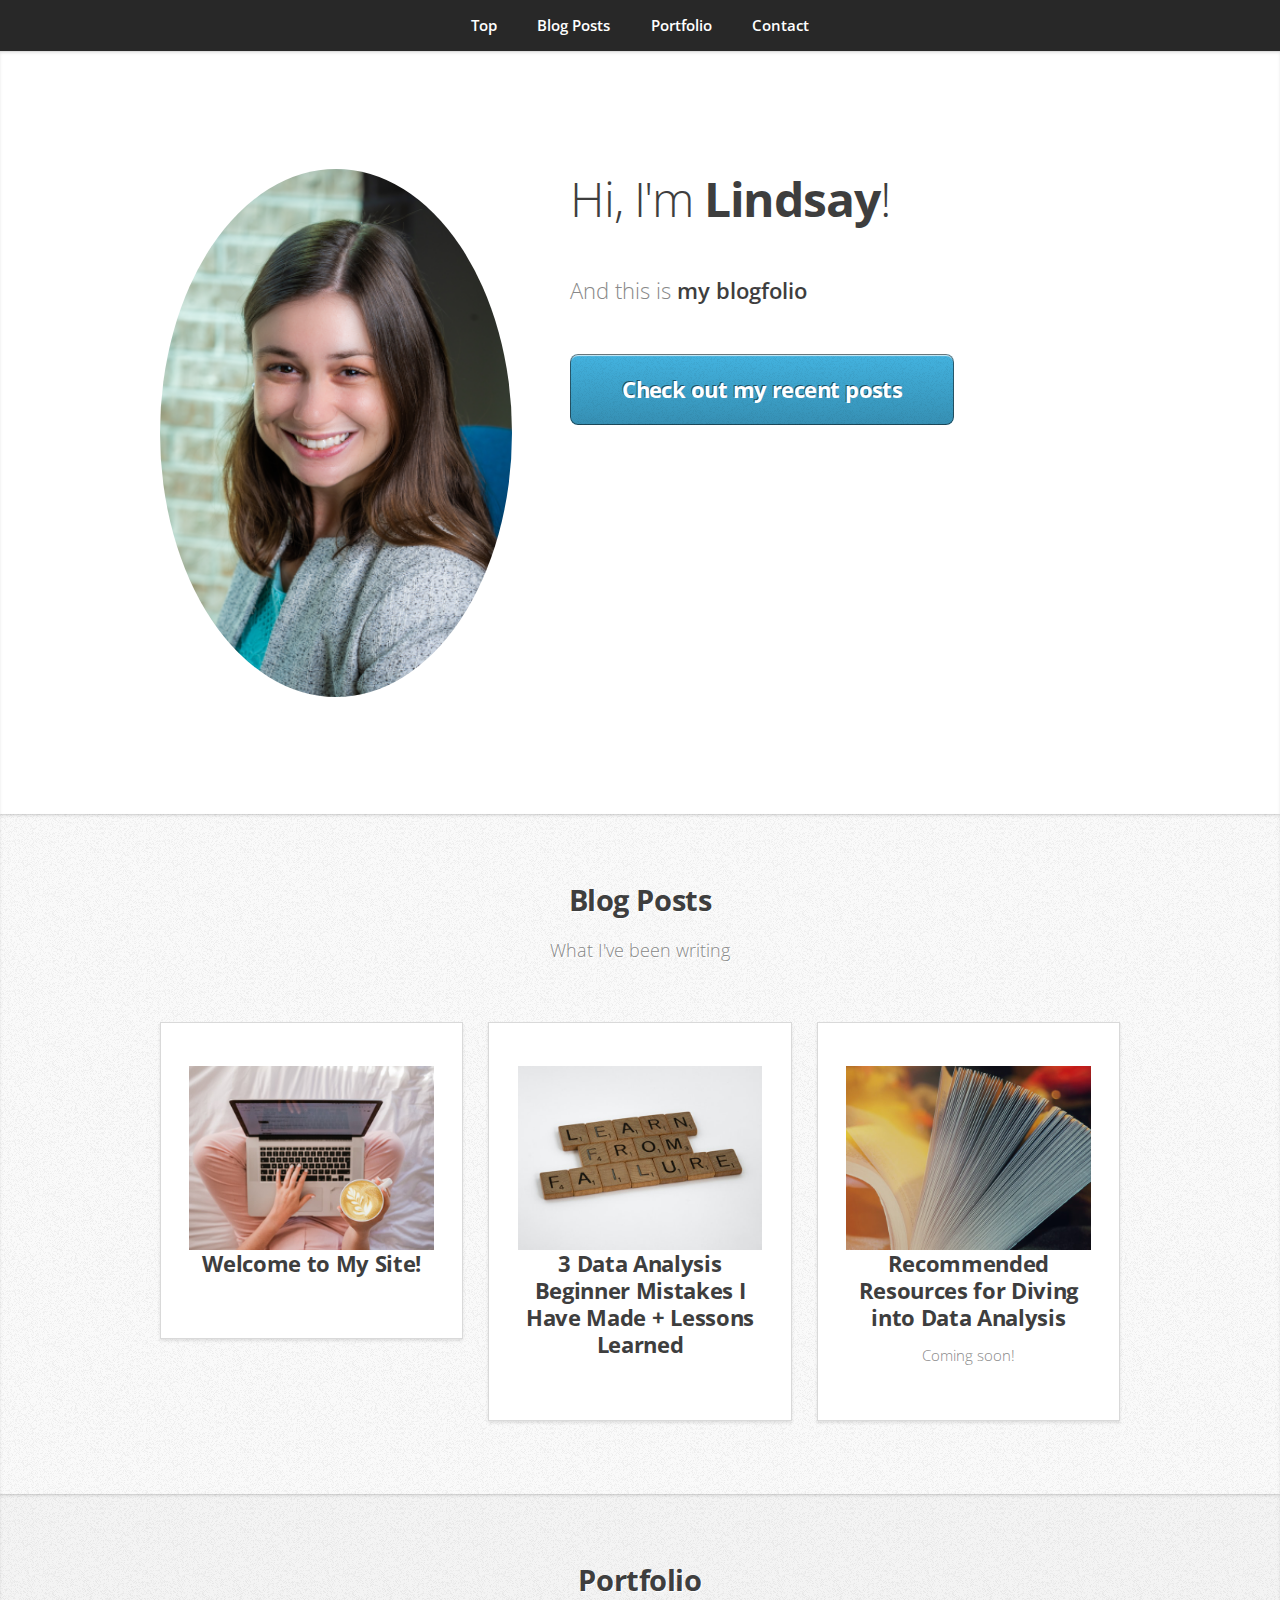
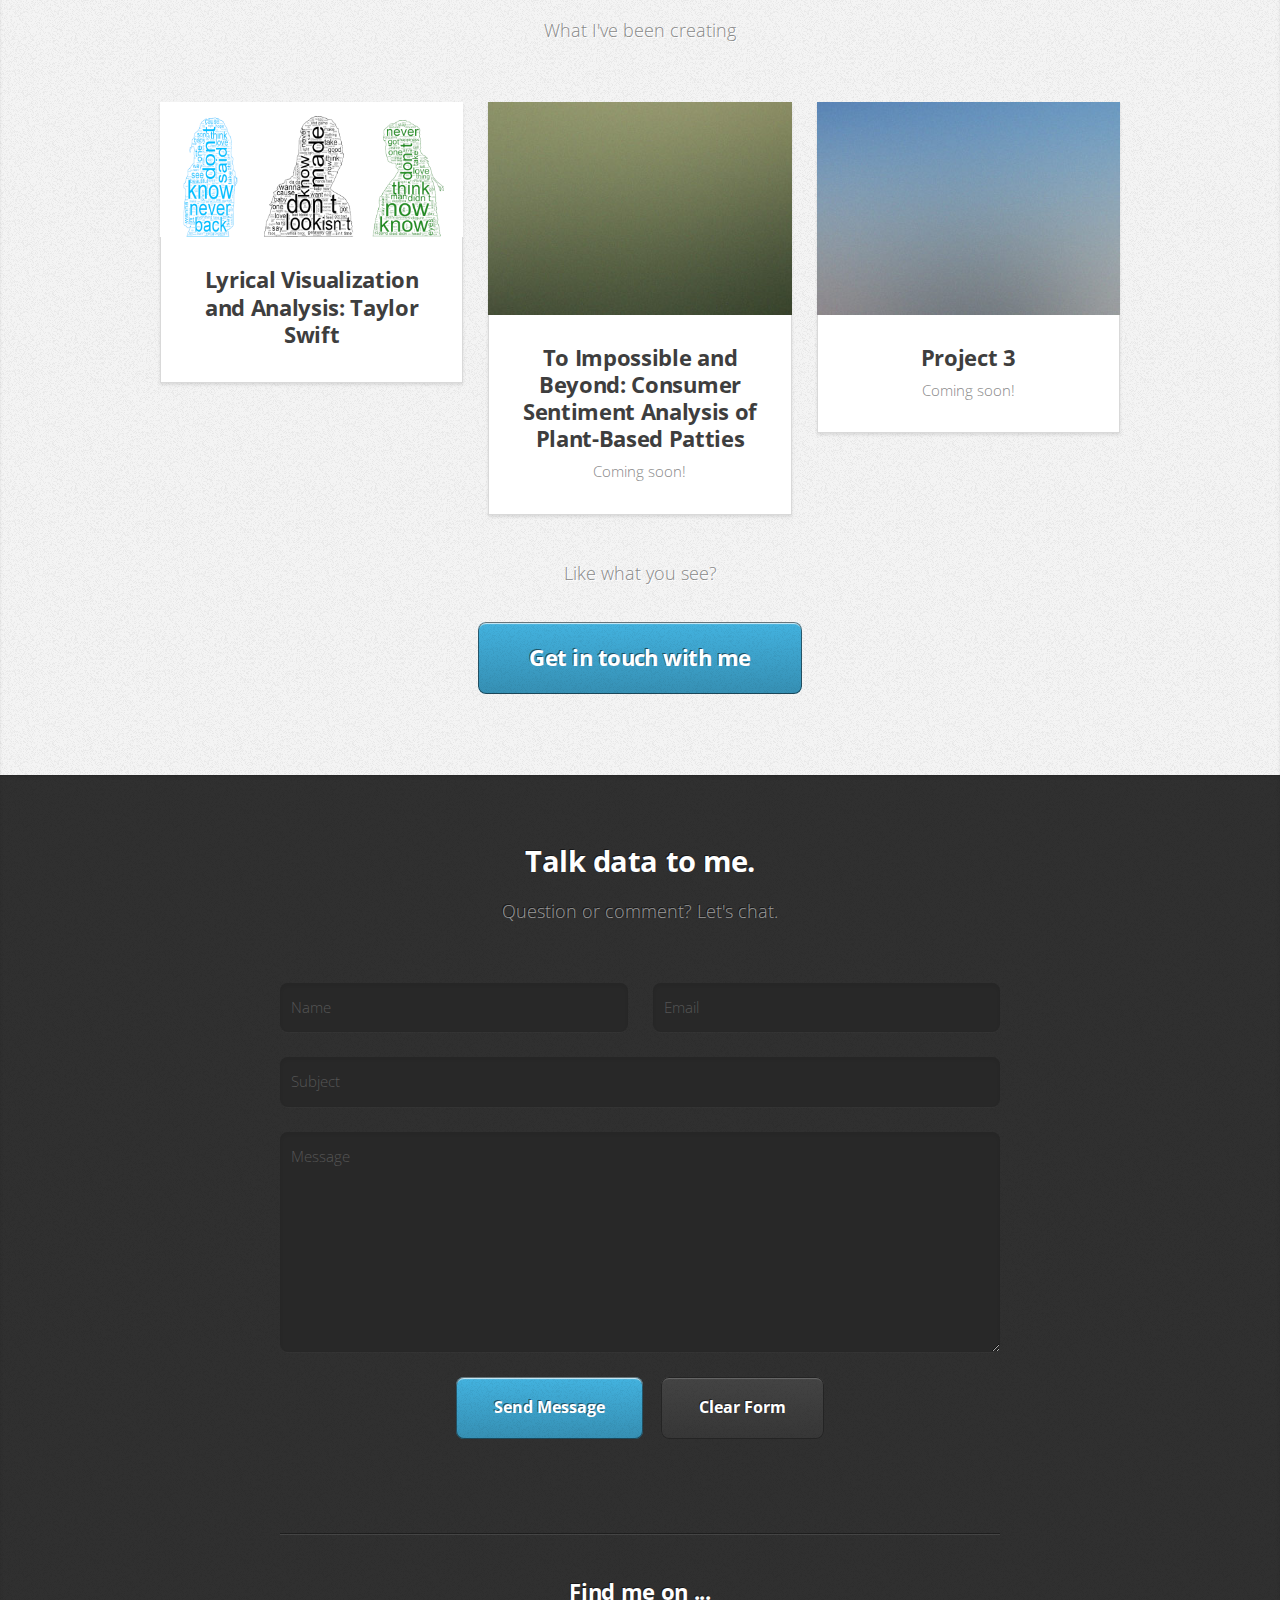
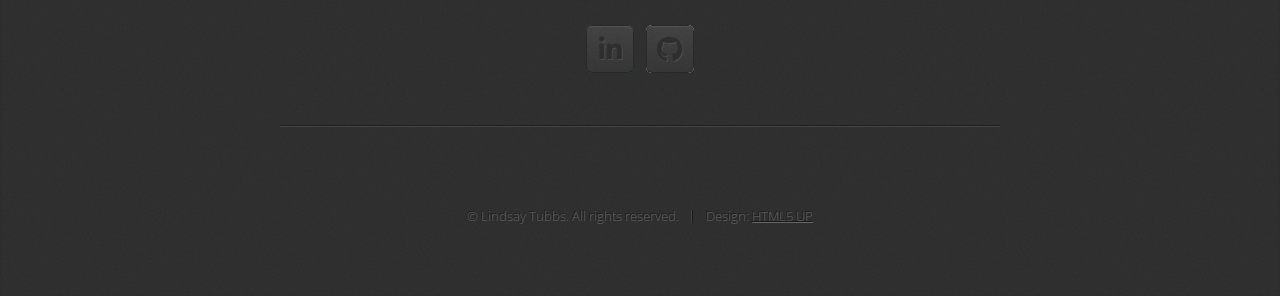
==== index.html @ f6b185a7 "Update index.html" ====
<!DOCTYPE HTML>
<!--
	Miniport by HTML5 UP
	html5up.net | @ajlkn
	Free for personal and commercial use under the CCA 3.0 license (html5up.net/license)
-->
<html>
	<head>
		<title>Lindsay's Blogfolio</title>
		<meta charset="utf-8" />
		<meta name="viewport" content="width=device-width, initial-scale=1, user-scalable=no" />
		<link rel="stylesheet" href="assets/css/main.css" />
	</head>
	<body class="is-preload">

		<!-- Nav -->
			<nav id="nav">
				<ul class="container">
					<li><a href="#top">Top</a></li>
					<li><a href="#work">Blog Posts</a></li>
					<li><a href="#portfolio">Portfolio</a></li>
					<li><a href="#contact">Contact</a></li>
				</ul>
			</nav>

		<!-- Home -->
			<article id="top" class="wrapper style1">
				<div class="container">
					<div class="row">
						<div class="col-4 col-5-large col-12-medium">
							<span class="image fit"><img src="images/DSC01674_scaled_smallest.png" alt="" /></span>
						</div>
						<div class="col-8 col-7-large col-12-medium">
							<header>
								<h1>Hi, I'm <strong>Lindsay</strong>!</h1>
							</header>
							<p>And this is <strong>my blogfolio</strong> </p>
							<a href="#work" class="button large scrolly">Check out my recent posts</a>
						</div>
					</div>
				</div>
			</article>


		<!-- Blog -->
			<article id="work" class="wrapper style2">
				<div class="container">
					<header>
						<h2>Blog Posts</h2>
						<p>What I've been writing</p>
					</header>
					<div class="row aln-center">
						<div class="col-4 col-6-medium col-12-small"> 
							<section class="box style1">
								<span class="image fit"><img src="images/sincerely-media-ylveRpZ8L1s-unsplash.jpg" alt="" /></span>
								<!-- <span class="icon featured fa-comments"></span> -->
								<h3><a href="blog_posts/blogpost1.html">Welcome to My Site!</a></h3>
								<!-- <p>Let me introduce myself</p> -->
							</section>
						</div>
						<div class="col-4 col-6-medium col-12-small">
							<section class="box style1">
								<span class="image fit"><img src="images/brett-jordan-ehKaEaZ5VuU-unsplash.jpg" alt="" /></span>
								<!-- <span class="icon solid featured fa-camera-retro"></span> -->
								<h3><a href="blog_posts/blogpost2.html">3 Data Analysis Beginner Mistakes I Have Made + Lessons Learned</a></h3>
								<!-- <p>Coming soon!</p> -->
							</section>
						</div>
						<div class="col-4 col-6-medium col-12-small">
							<section class="box style1">
								<span class="image fit"><img src="images/anastasia-zhenina-XOW1WqrWNKg-unsplash.jpg" alt="" /></span>
								<!-- <span class="icon featured fa-thumbs-up"></span> -->
								<h3><a href="#">Recommended Resources for Diving into Data Analysis</a></h3>
								<p>Coming soon!</p>
							</section>
						</div>
					</div>
					<!-- <footer>
						<p>Want to read more?</p>
						<a href="#portfolio" class="button large scrolly">See all my blog posts</a>
					</footer> -->
				</div>
			</article>

		<!-- Portfolio -->
			<article id="portfolio" class="wrapper style3">
				<div class="container">
					<header>
						<h2>Portfolio</h2>
						<p>What I've been creating</p>
					</header>
					<div class="row">
						<div class="col-4 col-6-medium col-12-small">
							<article class="box style2">
								<a href="portfolio_projects/project1.html" class="image featured"><img src="portfolio_projects/assets/ts_project_cover_image.png" alt="" /></a>
								<h3><a href="portfolio_projects/project1.html">Lyrical Visualization and Analysis: Taylor Swift</a></h3>
								<!-- <p>Description of project</p> -->
							</article>
						</div>
						<div class="col-4 col-6-medium col-12-small">
							<article class="box style2">
								<a href="#" class="image featured"><img src="images/pic02.jpg" alt="" /></a>
								<h3><a href="#">To Impossible and Beyond: Consumer Sentiment Analysis of Plant-Based Patties</a></h3>
								<p>Coming soon!</p>
							</article>
						</div>
						<div class="col-4 col-6-medium col-12-small">
							<article class="box style2">
								<a href="#" class="image featured"><img src="images/pic03.jpg" alt="" /></a>
								<h3><a href="#">Project 3</a></h3>
								<p>Coming soon! </p>
							</article>
						</div>
						<!-- <div class="col-4 col-6-medium col-12-small">
							<article class="box style2">
								<a href="#" class="image featured"><img src="images/pic04.jpg" alt="" /></a>
								<h3><a href="#">Tempus dolore</a></h3>
								<p>Ornare nulla proin odio consequat.</p>
							</article>
						</div>
						<div class="col-4 col-6-medium col-12-small">
							<article class="box style2">
								<a href="#" class="image featured"><img src="images/pic05.jpg" alt="" /></a>
								<h3><a href="#">Feugiat aliquam</a></h3>
								<p>Ornare nulla proin odio consequat.</p>
							</article>
						</div>
						<div class="col-4 col-6-medium col-12-small">
							<article class="box style2">
								<a href="#" class="image featured"><img src="images/pic06.jpg" alt="" /></a>
								<h3><a href="#">Sed amet ornare</a></h3>
								<p>Ornare nulla proin odio consequat.</p>
							</article>
						</div> -->
					</div>
					<footer>
						<p>Like what you see?</p>
						<a href="#contact" class="button large scrolly">Get in touch with me</a>
					</footer>
				</div>
			</article>

		<!-- Contact -->
			<article id="contact" class="wrapper style4">
				<div class="container medium">
					<header>
						<h2>Talk data to me.</h2>
						<p>Question or comment? Let's chat.</p>
					</header>
					<div class="row">
						<div class="col-12">
							<form method="post" action="https://formspree.io/f/mjvjjbar" id="my-form">
								<div class="row">
									<div class="col-6 col-12-small">
										<input type="text" name="name" id="name" placeholder="Name" />
									</div>
									<div class="col-6 col-12-small">
										<input type="text" name="email" id="email" placeholder="Email" />
									</div>
									<div class="col-12">
										<input type="text" name="subject" id="subject" placeholder="Subject" />
									</div>
									<div class="col-12">
										<textarea name="message" id="message" placeholder="Message"></textarea>
									</div>
									<div class="col-12">
										<ul class="actions">
											<li><input type="submit" value="Send Message" /></li>
											<li><input type="reset" value="Clear Form" class="alt" /></li>
										</ul>
									</div>
								</div>
							</form>
						</div>
						<div id="my-form-status"></div>
						<div class="col-12">
							<hr />
							<h3>Find me on ...</h3>
							<ul class="social">
								<!-- <li><a href="#" class="icon brands fa-twitter"><span class="label">Twitter</span></a></li>
								<li><a href="#" class="icon brands fa-facebook-f"><span class="label">Facebook</span></a></li>
								<li><a href="#" class="icon brands fa-dribbble"><span class="label">Dribbble</span></a></li> -->
								<li><a href="https://www.linkedin.com/in/lindsay-tubbs/" class="icon brands fa-linkedin-in"><span class="label">LinkedIn</span></a></li>
								<!-- <li><a href="#" class="icon brands fa-tumblr"><span class="label">Tumblr</span></a></li>
								<li><a href="#" class="icon brands fa-google-plus"><span class="label">Google+</span></a></li> -->
								<li><a href="https://github.com/data-dissector" class="icon brands fa-github"><span class="label">Github</span></a></li>
								<!--
								<li><a href="#" class="icon solid fa-rss"><span>RSS</span></a></li>
								<li><a href="#" class="icon brands fa-instagram"><span>Instagram</span></a></li>
								<li><a href="#" class="icon brands fa-foursquare"><span>Foursquare</span></a></li>
								<li><a href="#" class="icon brands fa-skype"><span>Skype</span></a></li>
								<li><a href="#" class="icon brands fa-soundcloud"><span>Soundcloud</span></a></li>
								<li><a href="#" class="icon brands fa-youtube"><span>YouTube</span></a></li>
								<li><a href="#" class="icon brands fa-blogger"><span>Blogger</span></a></li>
								<li><a href="#" class="icon brands fa-flickr"><span>Flickr</span></a></li>
								<li><a href="#" class="icon brands fa-vimeo"><span>Vimeo</span></a></li>
								-->
							</ul>
							<hr />
						</div>
					</div>
					<footer>
						<ul id="copyright">
							<li>&copy; Lindsay Tubbs. All rights reserved.</li><li>Design: <a href="http://html5up.net">HTML5 UP</a></li>
						</ul>
					</footer>
				</div>
			</article>

		<!-- Scripts -->
			<script src="assets/js/jquery.min.js"></script>
			<script src="assets/js/jquery.scrolly.min.js"></script>
			<script src="assets/js/browser.min.js"></script>
			<script src="assets/js/breakpoints.min.js"></script>
			<script src="assets/js/util.js"></script>
			<script src="assets/js/main.js"></script>

	</body>
</html>
---- assets/css/main.css ----
@import url("https://fonts.googleapis.com/css?family=Open+Sans:300,300italic,600,600italic,700");
@import url("fontawesome-all.min.css");

/*
	Miniport by HTML5 UP
	html5up.net | @ajlkn
	Free for personal and commercial use under the CCA 3.0 license (html5up.net/license)
	
*/

html, body, div, span, applet, object,
iframe, h1, h2, h3, h4, h5, h6, p, blockquote,
pre, a, abbr, acronym, address, big, cite,
code, del, dfn, em, img, ins, kbd, q, s, samp,
small, strike, strong, sub, sup, tt, var, b,
u, i, center, dl, dt, dd, ol, ul, li, fieldset,
form, label, legend, table, caption, tbody,
tfoot, thead, tr, th, td, article, aside,
canvas, details, embed, figure, figcaption,
footer, header, hgroup, menu, nav, output, ruby,
section, summary, time, mark, audio, video {
	margin: 0;
	padding: 0;
	border: 0;
	font-size: 100%;
	font: inherit;
	vertical-align: baseline;}

article, aside, details, figcaption, figure,
footer, header, hgroup, menu, nav, section {
	display: block;}

body {
	line-height: 1;
}

ol, ul {
	list-style: none;
}

blockquote, q {
	quotes: none;
}

	blockquote:before, blockquote:after, q:before, q:after {
		content: '';
		content: none;
	}

table {
	border-collapse: collapse;
	border-spacing: 0;
}

body {
	-webkit-text-size-adjust: none;
}

mark {
	background-color: transparent;
	color: inherit;
}

input::-moz-focus-inner {
	border: 0;
	padding: 0;
}

input, select, textarea {
	-moz-appearance: none;
	-webkit-appearance: none;
	-ms-appearance: none;
	appearance: none;
}

/* Basic */

	html {
		box-sizing: border-box;
	}

	*, *:before, *:after {
		box-sizing: inherit;
	}

	body {
		padding-top: 3.5em;
	}

		body.is-preload *, body.is-preload *:before, body.is-preload *:after {
			-moz-animation: none !important;
			-webkit-animation: none !important;
			-ms-animation: none !important;
			animation: none !important;
			-moz-transition: none !important;
			-webkit-transition: none !important;
			-ms-transition: none !important;
			transition: none !important;
		}

	body, input, textarea, select {
		font-family: 'Open Sans', sans-serif;
		line-height: 1.85em;
		color: #888;
		font-weight: 300;
		font-size: 13pt;
	}

	a {
		-moz-transition: color .2s ease-in-out;
		-webkit-transition: color .2s ease-in-out;
		-ms-transition: color .2s ease-in-out;
		transition: color .2s ease-in-out;
		color: #43B3E0;
		text-decoration: underline;
	}

		a:hover {
			color: #43bff0 !important;
		}

		a img {
			border: 0;
		}

	b, strong {
		font-weight: 600;
		color: #3e3e3e;
	}

	i, em {
		font-style: italic;
	}

	sub {
		position: relative;
		top: 0.5em;
		font-size: 0.8em;
	}

	sup {
		position: relative;
		top: -0.5em;
		font-size: 0.8em;
	}

	blockquote {
		border-left: solid 0.75em #eee;
		padding: 1em 0 1em 1.5em;
		font-style: italic;
	}

	h1, h2, h3, h4, h5, h6 {
		color: #3e3e3e;
		margin: 0 0 0.75em 0;
	}

	h1 a, h2 a, h3 a, h4 a, h5 a, h6 a {
		text-decoration: none;
		color: inherit;
	}

	h2, h3, h4, h5, h6 {
		font-weight: 700;
	}

	h1 {
		font-size: 3.25em;
		letter-spacing: -0.025em;
		font-weight: 300;
	}

		h1 strong {
			font-weight: 700;
		}

	h2 {
		font-size: 2em;
		letter-spacing: -0.015em;
	}

	h3 {
		font-size: 1.5em;
		letter-spacing: -0.015em;
	}

	em, i {
		font-style: italic;
	}

	br.clear {
		clear: both;
	}

	hr {
		border: 0;
		border-top: solid 1px #444;
		border-top-color: rgba(0, 0, 0, 0.35);
		box-shadow: 0px 1px 0px 0px rgba(255, 255, 255, 0.1);
		height: 1px;
		margin: 3em 0;
	}

	p, ul, ol, dl, table {
		margin-bottom: 2em;
	}

	header {
		margin: 0 0 3em 0;
	}

		header > p {
			font-size: 1.25em;
			margin: 0;
		}

	footer {
		margin: 3em 0 0 0;
	}

		footer > p {
			font-size: 1.25em;
		}

/* Container */

	.container {
		margin: 0 auto;
		max-width: calc(100% - 50px);
		width: 1200px;
	}

		.container.medium {
			width: 900px;
		}

		@media screen and (max-width: 1680px) {

			.container {
				width: 1200px;
			}

				.container.medium {
					width: 900px;
				}

		}

		@media screen and (max-width: 1280px) {

			.container {
				width: 960px;
			}

				.container.medium {
					width: 720px;
				}

		}

		@media screen and (max-width: 980px) {

			.container {
				width: 100%;
			}

				.container.medium {
					width: 75%;
				}

		}

		@media screen and (max-width: 736px) {

			.container {
				width: 100%;
				max-width: calc(100% - 30px);
			}

				.container.medium {
					width: 100%;
				}

		}

/* Row */

	.row {
		display: flex;
		flex-wrap: wrap;
		box-sizing: border-box;
		align-items: stretch;
	}

		.row > * {
			box-sizing: border-box;
		}

		.row.gtr-uniform > * > :last-child {
			margin-bottom: 0;
		}

		.row.aln-left {
			justify-content: flex-start;
		}

		.row.aln-center {
			justify-content: center;
		}

		.row.aln-right {
			justify-content: flex-end;
		}

		.row.aln-top {
			align-items: flex-start;
		}

		.row.aln-middle {
			align-items: center;
		}

		.row.aln-bottom {
			align-items: flex-end;
		}

		.row > .imp {
			order: -1;
		}

		.row > .col-1 {
			width: 8.33333%;
		}

		.row > .off-1 {
			margin-left: 8.33333%;
		}

		.row > .col-2 {
			width: 16.66667%;
		}

		.row > .off-2 {
			margin-left: 16.66667%;
		}

		.row > .col-3 {
			width: 25%;
		}

		.row > .off-3 {
			margin-left: 25%;
		}

		.row > .col-4 {
			width: 33.33333%;
		}

		.row > .off-4 {
			margin-left: 33.33333%;
		}

		.row > .col-5 {
			width: 41.66667%;
		}

		.row > .off-5 {
			margin-left: 41.66667%;
		}

		.row > .col-6 {
			width: 50%;
		}

		.row > .off-6 {
			margin-left: 50%;
		}

		.row > .col-7 {
			width: 58.33333%;
		}

		.row > .off-7 {
			margin-left: 58.33333%;
		}

		.row > .col-8 {
			width: 66.66667%;
		}

		.row > .off-8 {
			margin-left: 66.66667%;
		}

		.row > .col-9 {
			width: 75%;
		}

		.row > .off-9 {
			margin-left: 75%;
		}

		.row > .col-10 {
			width: 83.33333%;
		}

		.row > .off-10 {
			margin-left: 83.33333%;
		}

		.row > .col-11 {
			width: 91.66667%;
		}

		.row > .off-11 {
			margin-left: 91.66667%;
		}

		.row > .col-12 {
			width: 100%;
		}

		.row > .off-12 {
			margin-left: 100%;
		}

		.row.gtr-0 {
			margin-top: 0px;
			margin-left: 0px;
		}

			.row.gtr-0 > * {
				padding: 0px 0 0 0px;
			}

			.row.gtr-0.gtr-uniform {
				margin-top: 0px;
			}

				.row.gtr-0.gtr-uniform > * {
					padding-top: 0px;
				}

		.row.gtr-25 {
			margin-top: -6.25px;
			margin-left: -6.25px;
		}

			.row.gtr-25 > * {
				padding: 6.25px 0 0 6.25px;
			}

			.row.gtr-25.gtr-uniform {
				margin-top: -6.25px;
			}

				.row.gtr-25.gtr-uniform > * {
					padding-top: 6.25px;
				}

		.row.gtr-50 {
			margin-top: -12.5px;
			margin-left: -12.5px;
		}

			.row.gtr-50 > * {
				padding: 12.5px 0 0 12.5px;
			}

			.row.gtr-50.gtr-uniform {
				margin-top: -12.5px;
			}

				.row.gtr-50.gtr-uniform > * {
					padding-top: 12.5px;
				}

		.row {
			margin-top: -25px;
			margin-left: -25px;
		}

			.row > * {
				padding: 25px 0 0 25px;
			}

			.row.gtr-uniform {
				margin-top: -25px;
			}

				.row.gtr-uniform > * {
					padding-top: 25px;
				}

		.row.gtr-150 {
			margin-top: -37.5px;
			margin-left: -37.5px;
		}

			.row.gtr-150 > * {
				padding: 37.5px 0 0 37.5px;
			}

			.row.gtr-150.gtr-uniform {
				margin-top: -37.5px;
			}

				.row.gtr-150.gtr-uniform > * {
					padding-top: 37.5px;
				}

		.row.gtr-200 {
			margin-top: -50px;
			margin-left: -50px;
		}

			.row.gtr-200 > * {
				padding: 50px 0 0 50px;
			}

			.row.gtr-200.gtr-uniform {
				margin-top: -50px;
			}

				.row.gtr-200.gtr-uniform > * {
					padding-top: 50px;
				}

		@media screen and (max-width: 1680px) {

			.row {
				display: flex;
				flex-wrap: wrap;
				box-sizing: border-box;
				align-items: stretch;
			}

				.row > * {
					box-sizing: border-box;
				}

				.row.gtr-uniform > * > :last-child {
					margin-bottom: 0;
				}

				.row.aln-left {
					justify-content: flex-start;
				}

				.row.aln-center {
					justify-content: center;
				}

				.row.aln-right {
					justify-content: flex-end;
				}

				.row.aln-top {
					align-items: flex-start;
				}

				.row.aln-middle {
					align-items: center;
				}

				.row.aln-bottom {
					align-items: flex-end;
				}

				.row > .imp-xlarge {
					order: -1;
				}

				.row > .col-1-xlarge {
					width: 8.33333%;
				}

				.row > .off-1-xlarge {
					margin-left: 8.33333%;
				}

				.row > .col-2-xlarge {
					width: 16.66667%;
				}

				.row > .off-2-xlarge {
					margin-left: 16.66667%;
				}

				.row > .col-3-xlarge {
					width: 25%;
				}

				.row > .off-3-xlarge {
					margin-left: 25%;
				}

				.row > .col-4-xlarge {
					width: 33.33333%;
				}

				.row > .off-4-xlarge {
					margin-left: 33.33333%;
				}

				.row > .col-5-xlarge {
					width: 41.66667%;
				}

				.row > .off-5-xlarge {
					margin-left: 41.66667%;
				}

				.row > .col-6-xlarge {
					width: 50%;
				}

				.row > .off-6-xlarge {
					margin-left: 50%;
				}

				.row > .col-7-xlarge {
					width: 58.33333%;
				}

				.row > .off-7-xlarge {
					margin-left: 58.33333%;
				}

				.row > .col-8-xlarge {
					width: 66.66667%;
				}

				.row > .off-8-xlarge {
					margin-left: 66.66667%;
				}

				.row > .col-9-xlarge {
					width: 75%;
				}

				.row > .off-9-xlarge {
					margin-left: 75%;
				}

				.row > .col-10-xlarge {
					width: 83.33333%;
				}

				.row > .off-10-xlarge {
					margin-left: 83.33333%;
				}

				.row > .col-11-xlarge {
					width: 91.66667%;
				}

				.row > .off-11-xlarge {
					margin-left: 91.66667%;
				}

				.row > .col-12-xlarge {
					width: 100%;
				}

				.row > .off-12-xlarge {
					margin-left: 100%;
				}

				.row.gtr-0 {
					margin-top: 0px;
					margin-left: 0px;
				}

					.row.gtr-0 > * {
						padding: 0px 0 0 0px;
					}

					.row.gtr-0.gtr-uniform {
						margin-top: 0px;
					}

						.row.gtr-0.gtr-uniform > * {
							padding-top: 0px;
						}

				.row.gtr-25 {
					margin-top: -6.25px;
					margin-left: -6.25px;
				}

					.row.gtr-25 > * {
						padding: 6.25px 0 0 6.25px;
					}

					.row.gtr-25.gtr-uniform {
						margin-top: -6.25px;
					}

						.row.gtr-25.gtr-uniform > * {
							padding-top: 6.25px;
						}

				.row.gtr-50 {
					margin-top: -12.5px;
					margin-left: -12.5px;
				}

					.row.gtr-50 > * {
						padding: 12.5px 0 0 12.5px;
					}

					.row.gtr-50.gtr-uniform {
						margin-top: -12.5px;
					}

						.row.gtr-50.gtr-uniform > * {
							padding-top: 12.5px;
						}

				.row {
					margin-top: -25px;
					margin-left: -25px;
				}

					.row > * {
						padding: 25px 0 0 25px;
					}

					.row.gtr-uniform {
						margin-top: -25px;
					}

						.row.gtr-uniform > * {
							padding-top: 25px;
						}

				.row.gtr-150 {
					margin-top: -37.5px;
					margin-left: -37.5px;
				}

					.row.gtr-150 > * {
						padding: 37.5px 0 0 37.5px;
					}

					.row.gtr-150.gtr-uniform {
						margin-top: -37.5px;
					}

						.row.gtr-150.gtr-uniform > * {
							padding-top: 37.5px;
						}

				.row.gtr-200 {
					margin-top: -50px;
					margin-left: -50px;
				}

					.row.gtr-200 > * {
						padding: 50px 0 0 50px;
					}

					.row.gtr-200.gtr-uniform {
						margin-top: -50px;
					}

						.row.gtr-200.gtr-uniform > * {
							padding-top: 50px;
						}

		}

		@media screen and (max-width: 1280px) {

			.row {
				display: flex;
				flex-wrap: wrap;
				box-sizing: border-box;
				align-items: stretch;
			}

				.row > * {
					box-sizing: border-box;
				}

				.row.gtr-uniform > * > :last-child {
					margin-bottom: 0;
				}

				.row.aln-left {
					justify-content: flex-start;
				}

				.row.aln-center {
					justify-content: center;
				}

				.row.aln-right {
					justify-content: flex-end;
				}

				.row.aln-top {
					align-items: flex-start;
				}

				.row.aln-middle {
					align-items: center;
				}

				.row.aln-bottom {
					align-items: flex-end;
				}

				.row > .imp-large {
					order: -1;
				}

				.row > .col-1-large {
					width: 8.33333%;
				}

				.row > .off-1-large {
					margin-left: 8.33333%;
				}

				.row > .col-2-large {
					width: 16.66667%;
				}

				.row > .off-2-large {
					margin-left: 16.66667%;
				}

				.row > .col-3-large {
					width: 25%;
				}

				.row > .off-3-large {
					margin-left: 25%;
				}

				.row > .col-4-large {
					width: 33.33333%;
				}

				.row > .off-4-large {
					margin-left: 33.33333%;
				}

				.row > .col-5-large {
					width: 41.66667%;
				}

				.row > .off-5-large {
					margin-left: 41.66667%;
				}

				.row > .col-6-large {
					width: 50%;
				}

				.row > .off-6-large {
					margin-left: 50%;
				}

				.row > .col-7-large {
					width: 58.33333%;
				}

				.row > .off-7-large {
					margin-left: 58.33333%;
				}

				.row > .col-8-large {
					width: 66.66667%;
				}

				.row > .off-8-large {
					margin-left: 66.66667%;
				}

				.row > .col-9-large {
					width: 75%;
				}

				.row > .off-9-large {
					margin-left: 75%;
				}

				.row > .col-10-large {
					width: 83.33333%;
				}

				.row > .off-10-large {
					margin-left: 83.33333%;
				}

				.row > .col-11-large {
					width: 91.66667%;
				}

				.row > .off-11-large {
					margin-left: 91.66667%;
				}

				.row > .col-12-large {
					width: 100%;
				}

				.row > .off-12-large {
					margin-left: 100%;
				}

				.row.gtr-0 {
					margin-top: 0px;
					margin-left: 0px;
				}

					.row.gtr-0 > * {
						padding: 0px 0 0 0px;
					}

					.row.gtr-0.gtr-uniform {
						margin-top: 0px;
					}

						.row.gtr-0.gtr-uniform > * {
							padding-top: 0px;
						}

				.row.gtr-25 {
					margin-top: -6.25px;
					margin-left: -6.25px;
				}

					.row.gtr-25 > * {
						padding: 6.25px 0 0 6.25px;
					}

					.row.gtr-25.gtr-uniform {
						margin-top: -6.25px;
					}

						.row.gtr-25.gtr-uniform > * {
							padding-top: 6.25px;
						}

				.row.gtr-50 {
					margin-top: -12.5px;
					margin-left: -12.5px;
				}

					.row.gtr-50 > * {
						padding: 12.5px 0 0 12.5px;
					}

					.row.gtr-50.gtr-uniform {
						margin-top: -12.5px;
					}

						.row.gtr-50.gtr-uniform > * {
							padding-top: 12.5px;
						}

				.row {
					margin-top: -25px;
					margin-left: -25px;
				}

					.row > * {
						padding: 25px 0 0 25px;
					}

					.row.gtr-uniform {
						margin-top: -25px;
					}

						.row.gtr-uniform > * {
							padding-top: 25px;
						}

				.row.gtr-150 {
					margin-top: -37.5px;
					margin-left: -37.5px;
				}

					.row.gtr-150 > * {
						padding: 37.5px 0 0 37.5px;
					}

					.row.gtr-150.gtr-uniform {
						margin-top: -37.5px;
					}

						.row.gtr-150.gtr-uniform > * {
							padding-top: 37.5px;
						}

				.row.gtr-200 {
					margin-top: -50px;
					margin-left: -50px;
				}

					.row.gtr-200 > * {
						padding: 50px 0 0 50px;
					}

					.row.gtr-200.gtr-uniform {
						margin-top: -50px;
					}

						.row.gtr-200.gtr-uniform > * {
							padding-top: 50px;
						}

		}

		@media screen and (max-width: 980px) {

			.row {
				display: flex;
				flex-wrap: wrap;
				box-sizing: border-box;
				align-items: stretch;
			}

				.row > * {
					box-sizing: border-box;
				}

				.row.gtr-uniform > * > :last-child {
					margin-bottom: 0;
				}

				.row.aln-left {
					justify-content: flex-start;
				}

				.row.aln-center {
					justify-content: center;
				}

				.row.aln-right {
					justify-content: flex-end;
				}

				.row.aln-top {
					align-items: flex-start;
				}

				.row.aln-middle {
					align-items: center;
				}

				.row.aln-bottom {
					align-items: flex-end;
				}

				.row > .imp-medium {
					order: -1;
				}

				.row > .col-1-medium {
					width: 8.33333%;
				}

				.row > .off-1-medium {
					margin-left: 8.33333%;
				}

				.row > .col-2-medium {
					width: 16.66667%;
				}

				.row > .off-2-medium {
					margin-left: 16.66667%;
				}

				.row > .col-3-medium {
					width: 25%;
				}

				.row > .off-3-medium {
					margin-left: 25%;
				}

				.row > .col-4-medium {
					width: 33.33333%;
				}

				.row > .off-4-medium {
					margin-left: 33.33333%;
				}

				.row > .col-5-medium {
					width: 41.66667%;
				}

				.row > .off-5-medium {
					margin-left: 41.66667%;
				}

				.row > .col-6-medium {
					width: 50%;
				}

				.row > .off-6-medium {
					margin-left: 50%;
				}

				.row > .col-7-medium {
					width: 58.33333%;
				}

				.row > .off-7-medium {
					margin-left: 58.33333%;
				}

				.row > .col-8-medium {
					width: 66.66667%;
				}

				.row > .off-8-medium {
					margin-left: 66.66667%;
				}

				.row > .col-9-medium {
					width: 75%;
				}

				.row > .off-9-medium {
					margin-left: 75%;
				}

				.row > .col-10-medium {
					width: 83.33333%;
				}

				.row > .off-10-medium {
					margin-left: 83.33333%;
				}

				.row > .col-11-medium {
					width: 91.66667%;
				}

				.row > .off-11-medium {
					margin-left: 91.66667%;
				}

				.row > .col-12-medium {
					width: 100%;
				}

				.row > .off-12-medium {
					margin-left: 100%;
				}

				.row.gtr-0 {
					margin-top: 0px;
					margin-left: 0px;
				}

					.row.gtr-0 > * {
						padding: 0px 0 0 0px;
					}

					.row.gtr-0.gtr-uniform {
						margin-top: 0px;
					}

						.row.gtr-0.gtr-uniform > * {
							padding-top: 0px;
						}

				.row.gtr-25 {
					margin-top: -6.25px;
					margin-left: -6.25px;
				}

					.row.gtr-25 > * {
						padding: 6.25px 0 0 6.25px;
					}

					.row.gtr-25.gtr-uniform {
						margin-top: -6.25px;
					}

						.row.gtr-25.gtr-uniform > * {
							padding-top: 6.25px;
						}

				.row.gtr-50 {
					margin-top: -12.5px;
					margin-left: -12.5px;
				}

					.row.gtr-50 > * {
						padding: 12.5px 0 0 12.5px;
					}

					.row.gtr-50.gtr-uniform {
						margin-top: -12.5px;
					}

						.row.gtr-50.gtr-uniform > * {
							padding-top: 12.5px;
						}

				.row {
					margin-top: -25px;
					margin-left: -25px;
				}

					.row > * {
						padding: 25px 0 0 25px;
					}

					.row.gtr-uniform {
						margin-top: -25px;
					}

						.row.gtr-uniform > * {
							padding-top: 25px;
						}

				.row.gtr-150 {
					margin-top: -37.5px;
					margin-left: -37.5px;
				}

					.row.gtr-150 > * {
						padding: 37.5px 0 0 37.5px;
					}

					.row.gtr-150.gtr-uniform {
						margin-top: -37.5px;
					}

						.row.gtr-150.gtr-uniform > * {
							padding-top: 37.5px;
						}

				.row.gtr-200 {
					margin-top: -50px;
					margin-left: -50px;
				}

					.row.gtr-200 > * {
						padding: 50px 0 0 50px;
					}

					.row.gtr-200.gtr-uniform {
						margin-top: -50px;
					}

						.row.gtr-200.gtr-uniform > * {
							padding-top: 50px;
						}

		}

		@media screen and (max-width: 736px) {

			.row {
				display: flex;
				flex-wrap: wrap;
				box-sizing: border-box;
				align-items: stretch;
			}

				.row > * {
					box-sizing: border-box;
				}

				.row.gtr-uniform > * > :last-child {
					margin-bottom: 0;
				}

				.row.aln-left {
					justify-content: flex-start;
				}

				.row.aln-center {
					justify-content: center;
				}

				.row.aln-right {
					justify-content: flex-end;
				}

				.row.aln-top {
					align-items: flex-start;
				}

				.row.aln-middle {
					align-items: center;
				}

				.row.aln-bottom {
					align-items: flex-end;
				}

				.row > .imp-small {
					order: -1;
				}

				.row > .col-1-small {
					width: 8.33333%;
				}

				.row > .off-1-small {
					margin-left: 8.33333%;
				}

				.row > .col-2-small {
					width: 16.66667%;
				}

				.row > .off-2-small {
					margin-left: 16.66667%;
				}

				.row > .col-3-small {
					width: 25%;
				}

				.row > .off-3-small {
					margin-left: 25%;
				}

				.row > .col-4-small {
					width: 33.33333%;
				}

				.row > .off-4-small {
					margin-left: 33.33333%;
				}

				.row > .col-5-small {
					width: 41.66667%;
				}

				.row > .off-5-small {
					margin-left: 41.66667%;
				}

				.row > .col-6-small {
					width: 50%;
				}

				.row > .off-6-small {
					margin-left: 50%;
				}

				.row > .col-7-small {
					width: 58.33333%;
				}

				.row > .off-7-small {
					margin-left: 58.33333%;
				}

				.row > .col-8-small {
					width: 66.66667%;
				}

				.row > .off-8-small {
					margin-left: 66.66667%;
				}

				.row > .col-9-small {
					width: 75%;
				}

				.row > .off-9-small {
					margin-left: 75%;
				}

				.row > .col-10-small {
					width: 83.33333%;
				}

				.row > .off-10-small {
					margin-left: 83.33333%;
				}

				.row > .col-11-small {
					width: 91.66667%;
				}

				.row > .off-11-small {
					margin-left: 91.66667%;
				}

				.row > .col-12-small {
					width: 100%;
				}

				.row > .off-12-small {
					margin-left: 100%;
				}

				.row.gtr-0 {
					margin-top: 0px;
					margin-left: 0px;
				}

					.row.gtr-0 > * {
						padding: 0px 0 0 0px;
					}

					.row.gtr-0.gtr-uniform {
						margin-top: 0px;
					}

						.row.gtr-0.gtr-uniform > * {
							padding-top: 0px;
						}

				.row.gtr-25 {
					margin-top: -3.75px;
					margin-left: -3.75px;
				}

					.row.gtr-25 > * {
						padding: 3.75px 0 0 3.75px;
					}

					.row.gtr-25.gtr-uniform {
						margin-top: -3.75px;
					}

						.row.gtr-25.gtr-uniform > * {
							padding-top: 3.75px;
						}

				.row.gtr-50 {
					margin-top: -7.5px;
					margin-left: -7.5px;
				}

					.row.gtr-50 > * {
						padding: 7.5px 0 0 7.5px;
					}

					.row.gtr-50.gtr-uniform {
						margin-top: -7.5px;
					}

						.row.gtr-50.gtr-uniform > * {
							padding-top: 7.5px;
						}

				.row {
					margin-top: -15px;
					margin-left: -15px;
				}

					.row > * {
						padding: 15px 0 0 15px;
					}

					.row.gtr-uniform {
						margin-top: -15px;
					}

						.row.gtr-uniform > * {
							padding-top: 15px;
						}

				.row.gtr-150 {
					margin-top: -22.5px;
					margin-left: -22.5px;
				}

					.row.gtr-150 > * {
						padding: 22.5px 0 0 22.5px;
					}

					.row.gtr-150.gtr-uniform {
						margin-top: -22.5px;
					}

						.row.gtr-150.gtr-uniform > * {
							padding-top: 22.5px;
						}

				.row.gtr-200 {
					margin-top: -30px;
					margin-left: -30px;
				}

					.row.gtr-200 > * {
						padding: 30px 0 0 30px;
					}

					.row.gtr-200.gtr-uniform {
						margin-top: -30px;
					}

						.row.gtr-200.gtr-uniform > * {
							padding-top: 30px;
						}

		}

/* Form */

	form label {
		color: #3e3e3e;
		font-weight: 700;
		display: block;
		margin: 0 0 0.5em 0;
	}

	form input[type=text],
	form input[type=email],
	form input[type=password],
	form select,
	form textarea {
		-moz-transition: background .2s ease-in-out, box-shadow .2s ease-in-out;
		-webkit-transition: background .2s ease-in-out, box-shadow .2s ease-in-out;
		-ms-transition: background .2s ease-in-out, box-shadow .2s ease-in-out;
		transition: background .2s ease-in-out, box-shadow .2s ease-in-out;
		-webkit-appearance: none;
		display: block;
		border: 0;
		padding: 0.75em;
		font-size: 1em;
		border-radius: 8px;
		border: solid 1px #ddd;
		background: #fff;
		color: #bbb;
		box-shadow: inset 0px 2px 3px 1px rgba(0, 0, 0, 0.05), 0px 1px 0px 0px rgba(255, 255, 255, 0.025);
		width: 100%;
	}

		form input[type=text]:focus,
		form input[type=email]:focus,
		form input[type=password]:focus,
		form select:focus,
		form textarea:focus {
			background: #fafafa;
			box-shadow: inset 0px 2px 5px 0px rgba(0, 0, 0, 0.05), 0px 1px 0px 0px rgba(255, 255, 255, 0.025), inset 0px 0px 2px 1px #43bff0;
		}

	form textarea {
		height: 15em;
	}

	form .actions:last-child {
		margin-bottom: 0;
	}

	form ::-webkit-input-placeholder {
		color: #555 !important;
	}

	form :-moz-placeholder {
		color: #555 !important;
	}

	form ::-moz-placeholder {
		color: #555 !important;
	}

	form :-ms-input-placeholder {
		color: #555 !important;
	}

	form ::-moz-focus-inner {
		border: 0;
	}

/* Tables */

	table {
		width: 100%;
	}

		table.default {
			width: 100%;
		}

			table.default tr {
				border-top: solid 1px #eee;
			}

				table.default tr:first-child {
					border-top: 0;
				}

			table.default td {
				padding: 0.5em 1em 0.5em 1em;
			}

			table.default th {
				text-align: left;
				padding: 0.5em 1em 0.5em 1em;
				font-weight: 600;
				margin: 0 0 1em 0;
			}

			table.default thead {
				background: #4f4f4f;
				color: #fff;
			}

/* Section/Article */

	section, article {
		margin-bottom: 3em;
	}

	section > :last-child,
	article > :last-child,
	section:last-child,
	article:last-child {
		margin-bottom: 0;
	}

/* Image */

	.image {
		display: inline-block;
		position: relative;
	}

		.image img {
			display: block;
			width: 100%;
		}

		.image.fit {
			display: block;
			width: 100%;
		}

		.image.featured {
			display: block;
			width: 100%;
			margin: 0 0 2em 0;
		}

		.image.left {
			float: left;
			margin: 0 2em 2em 0;
		}

		.image.centered {
			display: block;
			margin: 0 0 2em 0;
		}

			.image.centered img {
				margin: 0 auto;
				width: auto;
			}

/* Button */

	input[type="button"],
	input[type="submit"],
	input[type="reset"],
	button,
	.button {
		background-image: url("images/bg.png"), -moz-linear-gradient(top, rgba(0, 0, 0, 0), rgba(0, 0, 0, 0.2));
		background-image: url("images/bg.png"), -webkit-linear-gradient(top, rgba(0, 0, 0, 0), rgba(0, 0, 0, 0.2));
		background-image: url("images/bg.png"), -ms-linear-gradient(top, rgba(0, 0, 0, 0), rgba(0, 0, 0, 0.2));
		background-image: url("images/bg.png"), linear-gradient(top, rgba(0, 0, 0, 0), rgba(0, 0, 0, 0.2));
		-moz-transition: background-color .2s ease-in-out;
		-webkit-transition: background-color .2s ease-in-out;
		-ms-transition: background-color .2s ease-in-out;
		transition: background-color .2s ease-in-out;
		-webkit-appearance: none;
		position: relative;
		display: inline-block;
		color: #fff !important;
		text-decoration: none;
		font-weight: 700;
		border: 0;
		outline: 0;
		cursor: pointer;
		border-radius: 8px;
		text-shadow: -1px -1px 0.5px rgba(0, 0, 0, 0.5);
		overflow: hidden;
		box-shadow: inset 0px 0px 0px 1px rgba(0, 0, 0, 0.5), inset 0px 2px 1px 0px rgba(255, 255, 255, 0.75);
		background-color: #43B3E0;
		padding: 1em 2.35em 1em 2.35em;
		font-size: 1.1em;
		max-width: 24em;
	}

		input[type="button"]:hover,
		input[type="submit"]:hover,
		input[type="reset"]:hover,
		button:hover,
		.button:hover {
			background-color: #43bff0;
			color: #fff !important;
		}

		input[type="button"]:active,
		input[type="submit"]:active,
		input[type="reset"]:active,
		button:active,
		.button:active {
			background-color: #3BA8D3;
			top: 1px;
		}

		input[type="button"].large,
		input[type="submit"].large,
		input[type="reset"].large,
		button.large,
		.button.large {
			font-size: 1.5em;
			letter-spacing: -0.025em;
		}

		input[type="button"].alt,
		input[type="submit"].alt,
		input[type="reset"].alt,
		button.alt,
		.button.alt {
			background-color: #444;
			box-shadow: inset 0px 0px 0px 1px #242424, inset 0px 2px 1px 0px rgba(255, 255, 255, 0.2);
		}

			input[type="button"].alt:hover,
			input[type="submit"].alt:hover,
			input[type="reset"].alt:hover,
			button.alt:hover,
			.button.alt:hover {
				background-color: #4f4f4f;
				color: #fff !important;
			}

			input[type="button"].alt:active,
			input[type="submit"].alt:active,
			input[type="reset"].alt:active,
			button.alt:active,
			.button.alt:active {
				background-color: #3f3f3f;
			}

/* List */

	ul {
		list-style: disc;
		padding-left: 1em;
	}

		ul li {
			padding-left: 0.5em;
		}

	ol {
		list-style: decimal;
		padding-left: 1.25em;
	}

		ol li {
			padding-left: 0.25em;
		}

/* Social */

	ul.social {
		cursor: default;
		margin: 0;
		list-style: none;
		padding-left: 0;
	}

		ul.social li {
			position: relative;
			display: inline-block;
			margin: 0.25em;
			top: 0;
			padding-left: 0;
		}

			ul.social li a {
				-moz-transition: top .2s ease-in-out;
				-webkit-transition: top .2s ease-in-out;
				-ms-transition: top .2s ease-in-out;
				transition: top .2s ease-in-out;
				display: block;
				width: 48px;
				height: 48px;
				border-radius: 6px;
				top: 0;
				position: relative;
			}

				ul.social li a:before {
					background-image: url("images/bg.png"), -moz-linear-gradient(top, rgba(0, 0, 0, 0), rgba(0, 0, 0, 0.2));
					background-image: url("images/bg.png"), -webkit-linear-gradient(top, rgba(0, 0, 0, 0), rgba(0, 0, 0, 0.2));
					background-image: url("images/bg.png"), -ms-linear-gradient(top, rgba(0, 0, 0, 0), rgba(0, 0, 0, 0.2));
					background-image: url("images/bg.png"), linear-gradient(top, rgba(0, 0, 0, 0), rgba(0, 0, 0, 0.2));
					-moz-transition: background-color .2s ease-in-out;
					-webkit-transition: background-color .2s ease-in-out;
					-ms-transition: background-color .2s ease-in-out;
					transition: background-color .2s ease-in-out;
					background-color: #444;
					border-radius: 6px;
					box-shadow: inset 0px 0px 0px 1px #282828, inset 0px 2px 1px 0px rgba(255, 255, 255, 0.1);
					color: #2E2E2E !important;
					display: block;
					font-size: 26px;
					height: 48px;
					line-height: 48px;
					text-align: center;
					outline: 0;
					overflow: hidden;
					text-shadow: 1px 1px 0px rgba(255, 255, 255, 0.1);
					width: 48px;
				}

				ul.social li a.fa-twitter {
					background-color: #2DAAE4;
				}

				ul.social li a.fa-facebook-f {
					background-color: #3C5A98;
				}

				ul.social li a.fa-dribbble {
					background-color: #C4376B;
				}

				ul.social li a.fa-linkedin-in {
					background-color: #006599;
				}

				ul.social li a.fa-tumblr {
					background-color: #51718A;
				}

				ul.social li a.fa-google-plus {
					background-color: #DA2713;
				}

				ul.social li a.fa-github {
					background-color: #FAFAFA;
				}

				ul.social li a.fa-rss {
					background-color: #F2600B;
				}

				ul.social li a.fa-instagram {
					background-color: #E0D7C8;
				}

				ul.social li a.fa-foursquare {
					background-color: #39A3D4;
				}

				ul.social li a.fa-skype {
					background-color: #10BEF1;
				}

				ul.social li a.fa-soundcloud {
					background-color: #FE5419;
				}

				ul.social li a.fa-youtube {
					background-color: #BF2E25;
				}

				ul.social li a.fa-blogger {
					background-color: #FF6501;
				}

				ul.social li a.fa-flickr {
					background-color: #0062DB;
				}

				ul.social li a.fa-vimeo {
					background-color: #4C8AB0;
				}

				ul.social li a:hover {
					top: -5px;
				}

					ul.social li a:hover:before {
						background-color: transparent;
					}

/* Actions */

	ul.actions {
		list-style: none;
		padding-left: 0;
	}

		ul.actions li {
			display: inline-block;
			margin: 0 0 0 1em;
			padding-left: 0;
		}

			ul.actions li:first-child {
				margin-left: 0;
			}

/* Box */

	.box {
		background: #fff;
		box-shadow: inset 0px 0px 0px 1px rgba(0, 0, 0, 0.15), 0px 2px 3px 0px rgba(0, 0, 0, 0.1);
		text-align: center;
		padding: 2em;
	}

		.box.style1 {
			padding: 3em 2em 3.5em 2em;
		}

			.box.style1 h3 {
				margin-bottom: 0.5em;
			}

		.box.style2 h3 {
			margin-bottom: 0.25em;
		}

		.box.style2 .image {
			position: relative;
			left: 2em;
			top: 2em;
			margin: -4em 0 4em -4em;
			width: auto;
		}

/* Icons */

	.icon {
		text-decoration: none;
		text-decoration: none;
	}

		.icon:before {
			-moz-osx-font-smoothing: grayscale;
			-webkit-font-smoothing: antialiased;
			display: inline-block;
			font-style: normal;
			font-variant: normal;
			text-rendering: auto;
			line-height: 1;
			text-transform: none !important;
			font-family: 'Font Awesome 5 Free';
			font-weight: 400;
		}

		.icon:before {
			font-size: 1.25em;
		}

		.icon > .label {
			display: none;
		}

		.icon.solid:before {
			font-weight: 900;
		}

		.icon.brands:before {
			font-family: 'Font Awesome 5 Brands';
		}

		.icon.featured {
			color: #EA8A95;
			display: block;
			margin: 0 0 1.5em 0;
			cursor: default;
		}

			.icon.featured:before {
				font-size: 6em;
			}

/* Wrappers */

	.wrapper {
		background-image: url("images/bg.png");
		box-shadow: inset 0px 1px 0px 0px rgba(0, 0, 0, 0.05), inset 0px 2px 3px 0px rgba(0, 0, 0, 0.1);
		padding: 8em 0 8em 0;
		text-align: center;
	}

		.wrapper.style1 {
			background-image: none;
			background-color: #fff;
		}

		.wrapper.style2 {
			background-color: #fafafa;
			text-shadow: 1px 1px 0px #fff;
		}

		.wrapper.style3 {
			background-color: #f4f4f4;
			text-shadow: 1px 1px 0px #fff;
		}

		.wrapper.style4 {
			background-color: #303030;
			color: #999;
			text-shadow: -1px -1px 0px #181818;
		}

			.wrapper.style4 h1, .wrapper.style4 h2, .wrapper.style4 h3, .wrapper.style4 h4, .wrapper.style4 h5, .wrapper.style4 h6 {
				color: #fff;
			}

			.wrapper.style4 form input[type=text],
			.wrapper.style4 form input[type=password],
			.wrapper.style4 form select,
			.wrapper.style4 form textarea {
				border: none;
				background: #282828;
			}

				.wrapper.style4 form input[type=text]:focus,
				.wrapper.style4 form input[type=password]:focus,
				.wrapper.style4 form select:focus,
				.wrapper.style4 form textarea:focus {
					background: #252525;
				}

/* Nav */

	#nav {
		background-color: #282828;
		text-align: center;
		position: fixed;
		left: 0;
		top: 0;
		width: 100%;
		z-index: 10000;
		cursor: default;
		height: 3.5em;
		line-height: 3.5em;
	}

		#nav ul {
			margin-bottom: 0;
			list-style: none;
			padding-left: 0;
		}

		#nav li {
			display: inline-block;
			padding-left: 0;
		}

		#nav a {
			-moz-transition: background-color .2s ease-in-out;
			-webkit-transition: background-color .2s ease-in-out;
			-ms-transition: background-color .2s ease-in-out;
			transition: background-color .2s ease-in-out;
			position: relative;
			display: block;
			color: #fff;
			text-decoration: none;
			outline: 0;
			font-weight: 600;
			border-radius: 8px;
			color: #fff;
			height: 2.5em;
			line-height: 2.5em;
			padding: 0 1.25em;
		}

			#nav a:hover {
				color: #fff !important;
				background: #383838;
			}

			#nav a.active {
				background: #484848;
			}

				#nav a.active:before {
					content: '';
					display: block;
					position: absolute;
					bottom: -0.6em;
					left: 50%;
					margin-left: -0.75em;
					border-left: solid 0.75em transparent;
					border-right: solid 0.75em transparent;
					border-top: solid 0.6em #282828;
				}

/* Articles */

	body > article {
		margin-bottom: 0;
	}

	#top {
		padding: 10em 0 10em 0;
		text-align: left;
	}

		#top .image {
			border-radius: 100%;
			width: 20em;
			/* height: 20em; */

			margin: 0;
		}

			#top .image img {
				border-radius: 100%;
			}

		#top h1 {
			margin-top: 0.35em;
		}

		#top p {
			font-size: 1.5em;
			line-height: 1.75em;
		}

			#top p a {
				color: inherit;
			}

	#contact footer {
		font-size: 0.9em;
	}

/* Copyright */

	#copyright {
		color: #666;
		font-size: 1em;
		line-height: 1em;
		list-style: none;
		padding-left: 0;
		margin-bottom: 0;
	}

		#copyright li {
			display: inline-block;
			border-left: solid 1px rgba(0, 0, 0, 0.5);
			box-shadow: -1px 0px 0px 0px rgba(255, 255, 255, 0.1);
			padding: 0 0 0 1em;
			margin: 0 0 0 1em;
		}

			#copyright li:first-child {
				border: 0;
				box-shadow: none;
				padding-left: 0;
				margin-left: 0;
			}

		#copyright a {
			-moz-transition: color .2s ease-in-out;
			-webkit-transition: color .2s ease-in-out;
			-ms-transition: color .2s ease-in-out;
			transition: color .2s ease-in-out;
			color: inherit;
		}

			#copyright a:hover {
				color: #777;
			}

/* Large */

	@media screen and (max-width: 1280px) {

		/* Basic */

			body {
				font-size: 11pt;
			}

			input, textarea, select {
				font-size: 11pt;
			}

			header {
				margin: 0 0 4em 0;
			}

		/* Wrappers */

			.wrapper {
				padding: 5em 0 5em 0;
				text-align: center;
			}

				.wrapper.style4 .row-special {
					margin: 2em 0 0 0;
					padding: 2em 0 2em 0;
				}

		/* Articles */

			#top {
				padding: 8em 0;
			}

				#top .image {
					width: 24em;
					/* height: 24em; */
					margin: 0;
				}

	}

/* Medium */

	@media screen and (max-width: 980px) {

		/* Articles */

			#top {
				text-align: center;
				padding: 5em 0;
			}

				#top .image {
					margin: 0 auto 2em auto;
				}

	}

/* Small */

	@media screen and (max-width: 736px) {

		/* Basic */

			body {
				padding-top: 44px;
			}

			body, input, textarea, select {
				line-height: 1.75em;
				font-size: 10pt;
				letter-spacing: 0;
			}

			h1, h2, h3, h4, h5, h6 {
				font-size: 1.25em;
				margin: 0 0 0.4em 0;
			}

			h1 {
				font-size: 2.25em;
				line-height: 1.25em;
			}

			header {
				margin: 0 0 2em 0;
			}

				header > p {
					font-size: 1.25em;
				}

			footer {
				margin: 2.5em 0 0 0;
			}

				footer > p {
					font-size: 1.25em;
				}

			hr {
				margin: 1.5em 0 2em 0;
			}

		/* Section/Article */

			section, article {
				clear: both;
			}

		/* Button */

			input[type="button"],
			input[type="submit"],
			input[type="reset"],
			button,
			.button {
				text-align: center;
				font-size: 1.2em;
				width: 100%;
				padding: 1em 0 1em 0;
			}

				input[type="button"].large,
				input[type="submit"].large,
				input[type="reset"].large,
				button.large,
				.button.large {
					font-size: 1.2em;
					letter-spacing: 0;
				}

		/* Social */

			ul.social {
				padding: 1em 0.5em 0 0.5em;
			}

				ul.social li {
					margin: 0.5em 0.5em 0.5em 0.5em;
				}

					ul.social li a {
						top: 0 !important;
					}

						ul.social li a:before {
							background-color: transparent !important;
						}

		/* Actions */

			ul.actions {
				margin: 0;
			}

				ul.actions li {
					display: block;
					margin: 15px 0 0 0;
				}

					ul.actions li:first-child {
						margin-top: 0;
					}

		/* Box */

			.box {
				padding: 30px 20px 30px 20px;
				margin: 0 0 20px 0 !important;
			}

				.box h3 {
					margin-bottom: 0.25em;
				}

				.box .image.centered {
					margin-bottom: 1em;
				}

				.box .image.featured {
					position: relative;
					left: 20px;
					top: 20px;
					margin: -50px 0 50px -40px;
					width: auto;
				}

				.box.style1 {
					max-width: 32em;
					margin-left: auto !important;
					margin-right: auto !important;
				}

				.box.style2 {
					max-width: 32em;
					margin-left: auto !important;
					margin-right: auto !important;
				}

		/* Wrappers */

			.wrapper {
				padding: 3em 0;
				text-align: center;
			}

		/* Nav */

			#nav {
				height: 44px;
				line-height: 44px;
			}

				#nav a {
					padding: 0 0.75em;
					height: inherit;
					line-height: inherit;
					border-radius: 0;
				}

					#nav a:hover {
						background-color: transparent;
					}

		/* Articles */

			#top {
				padding: 3em 0;
			}

				#top .image {
					width: 15em;
					/* height: 15em; */
					margin-bottom: 0;
				}

				#top p {
					font-size: 1em;
				}

			#contact footer {
				margin: 0;
			}

		/* Copyright */

			#copyright {
				font-size: 1em;
				margin: 0;
			}

				#copyright li {
					display: block;
					margin: 1em 0 0 0;
					padding: 0;
					box-shadow: none;
					border-left: 0;
				}

					#copyright li:first-child {
						margin-top: 0;
					}

	}
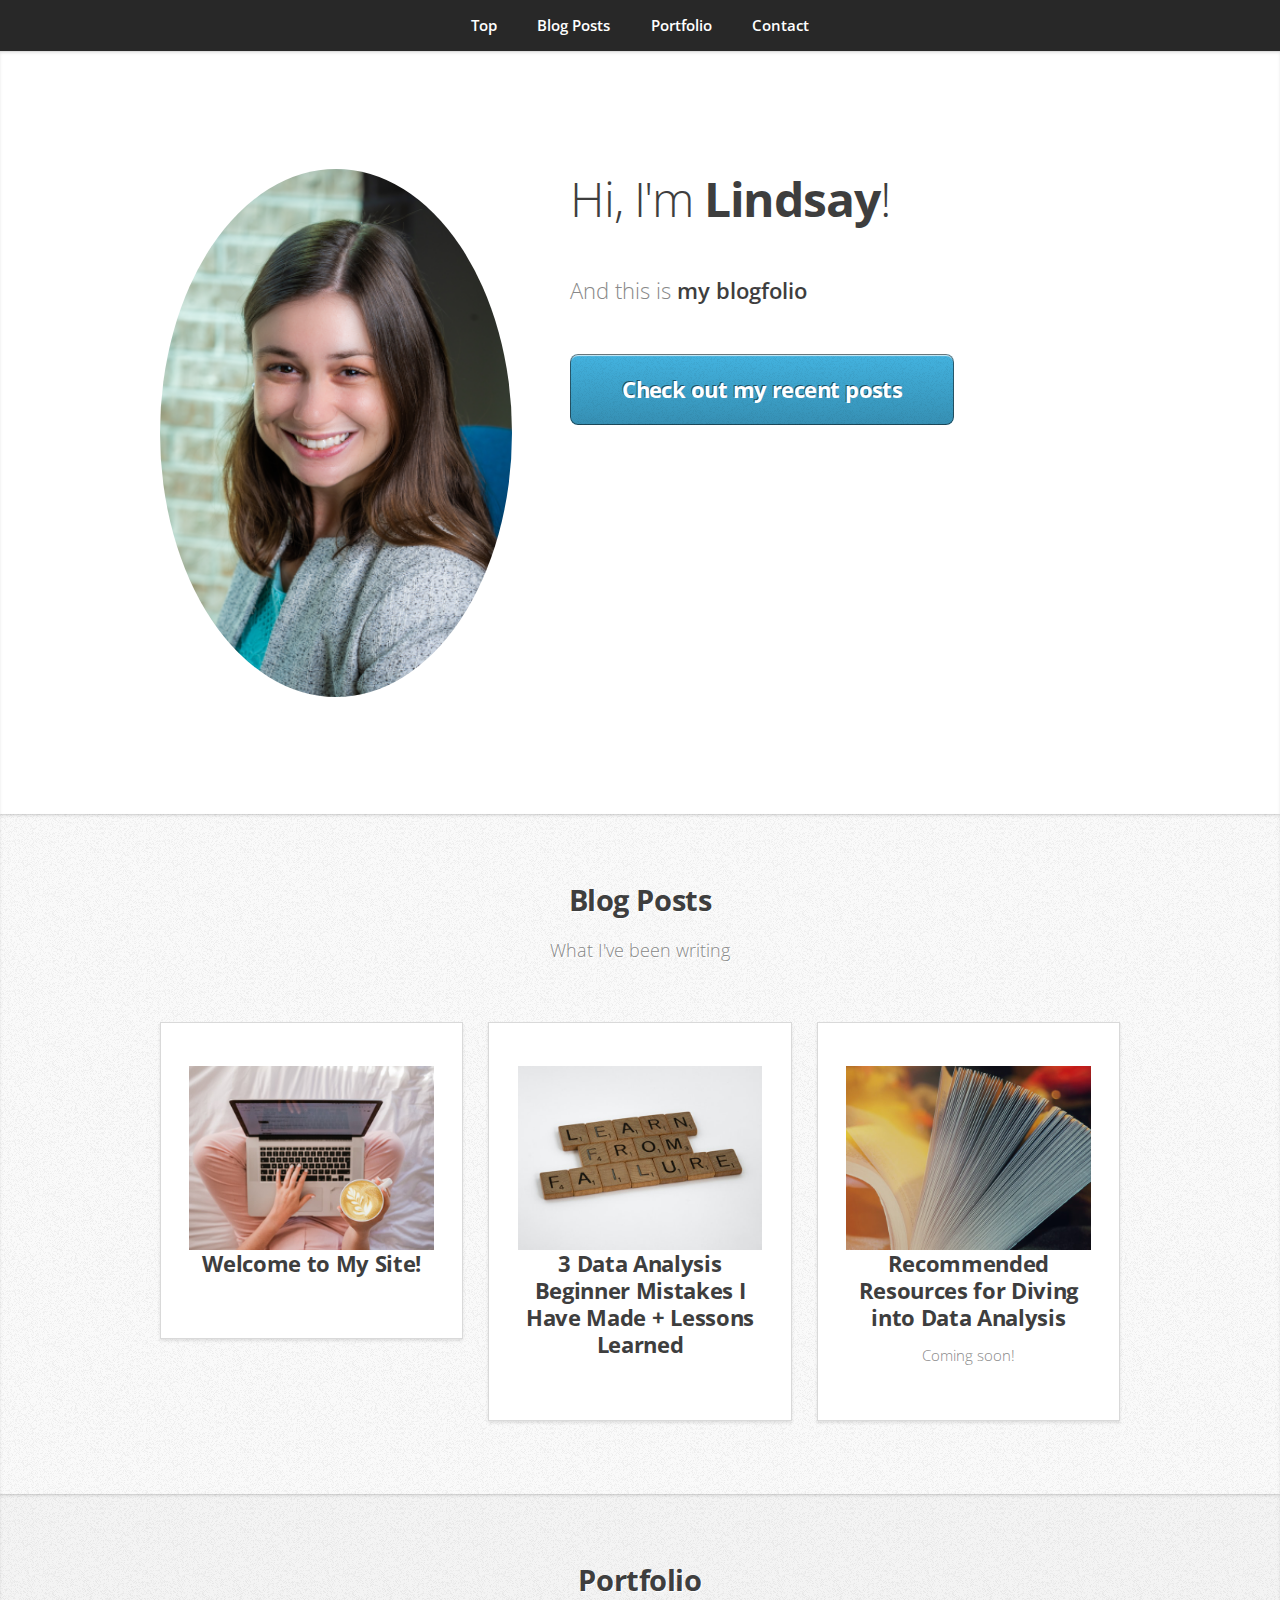
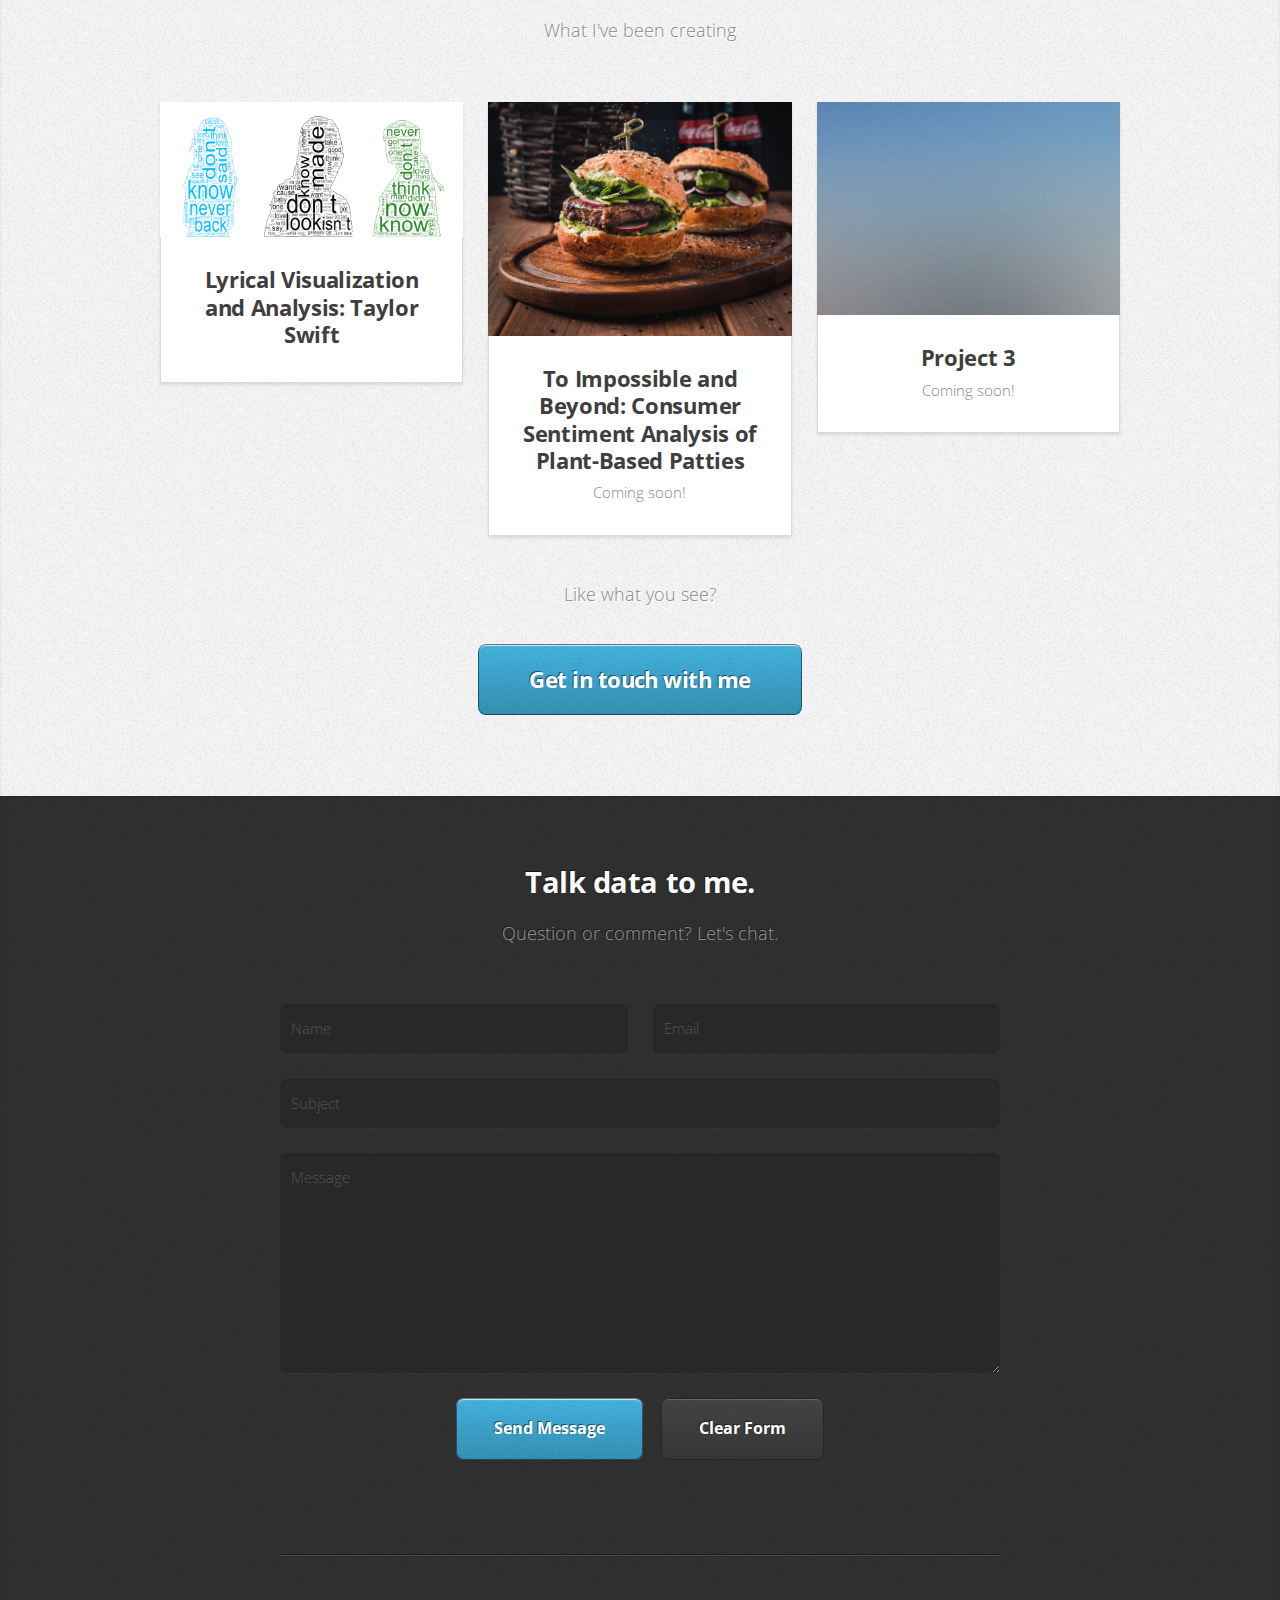
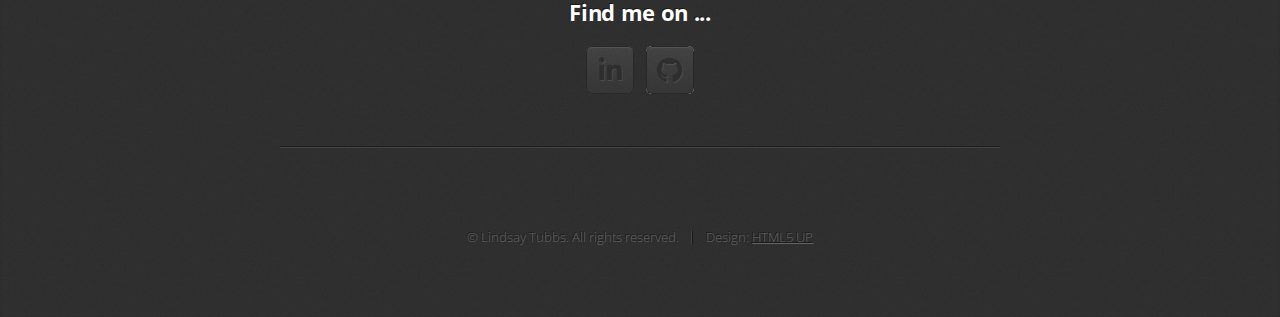
==== commit 2f53af6a: "Add image" ====
--- a/index.html
+++ b/index.html
@@ -99,7 +99,7 @@
 						</div>
 						<div class="col-4 col-6-medium col-12-small">
 							<article class="box style2">
-								<a href="#" class="image featured"><img src="images/pic02.jpg" alt="" /></a>
+								<a href="#" class="image featured"><img src="images/mae-mu-I7A_pHLcQK8-unsplash.jpg" alt="" /></a>
 								<h3><a href="#">To Impossible and Beyond: Consumer Sentiment Analysis of Plant-Based Patties</a></h3>
 								<p>Coming soon!</p>
 							</article>
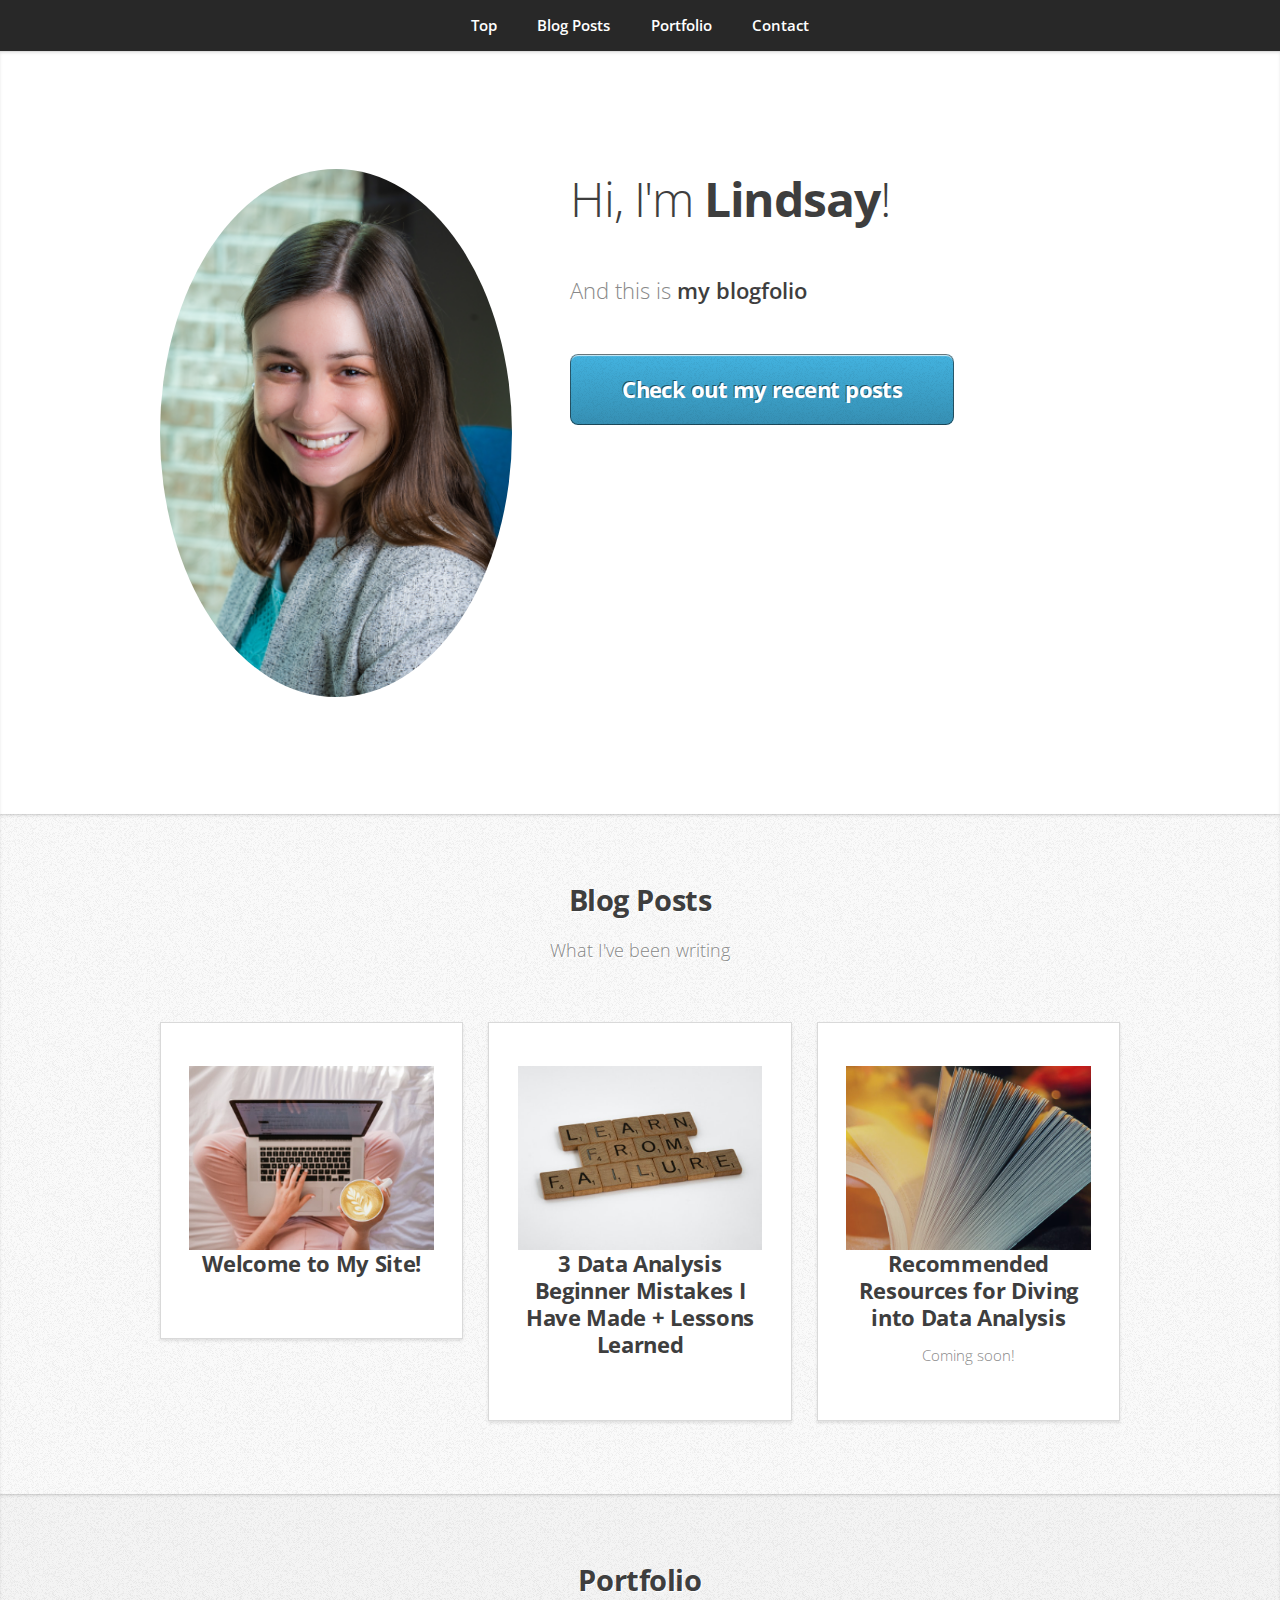
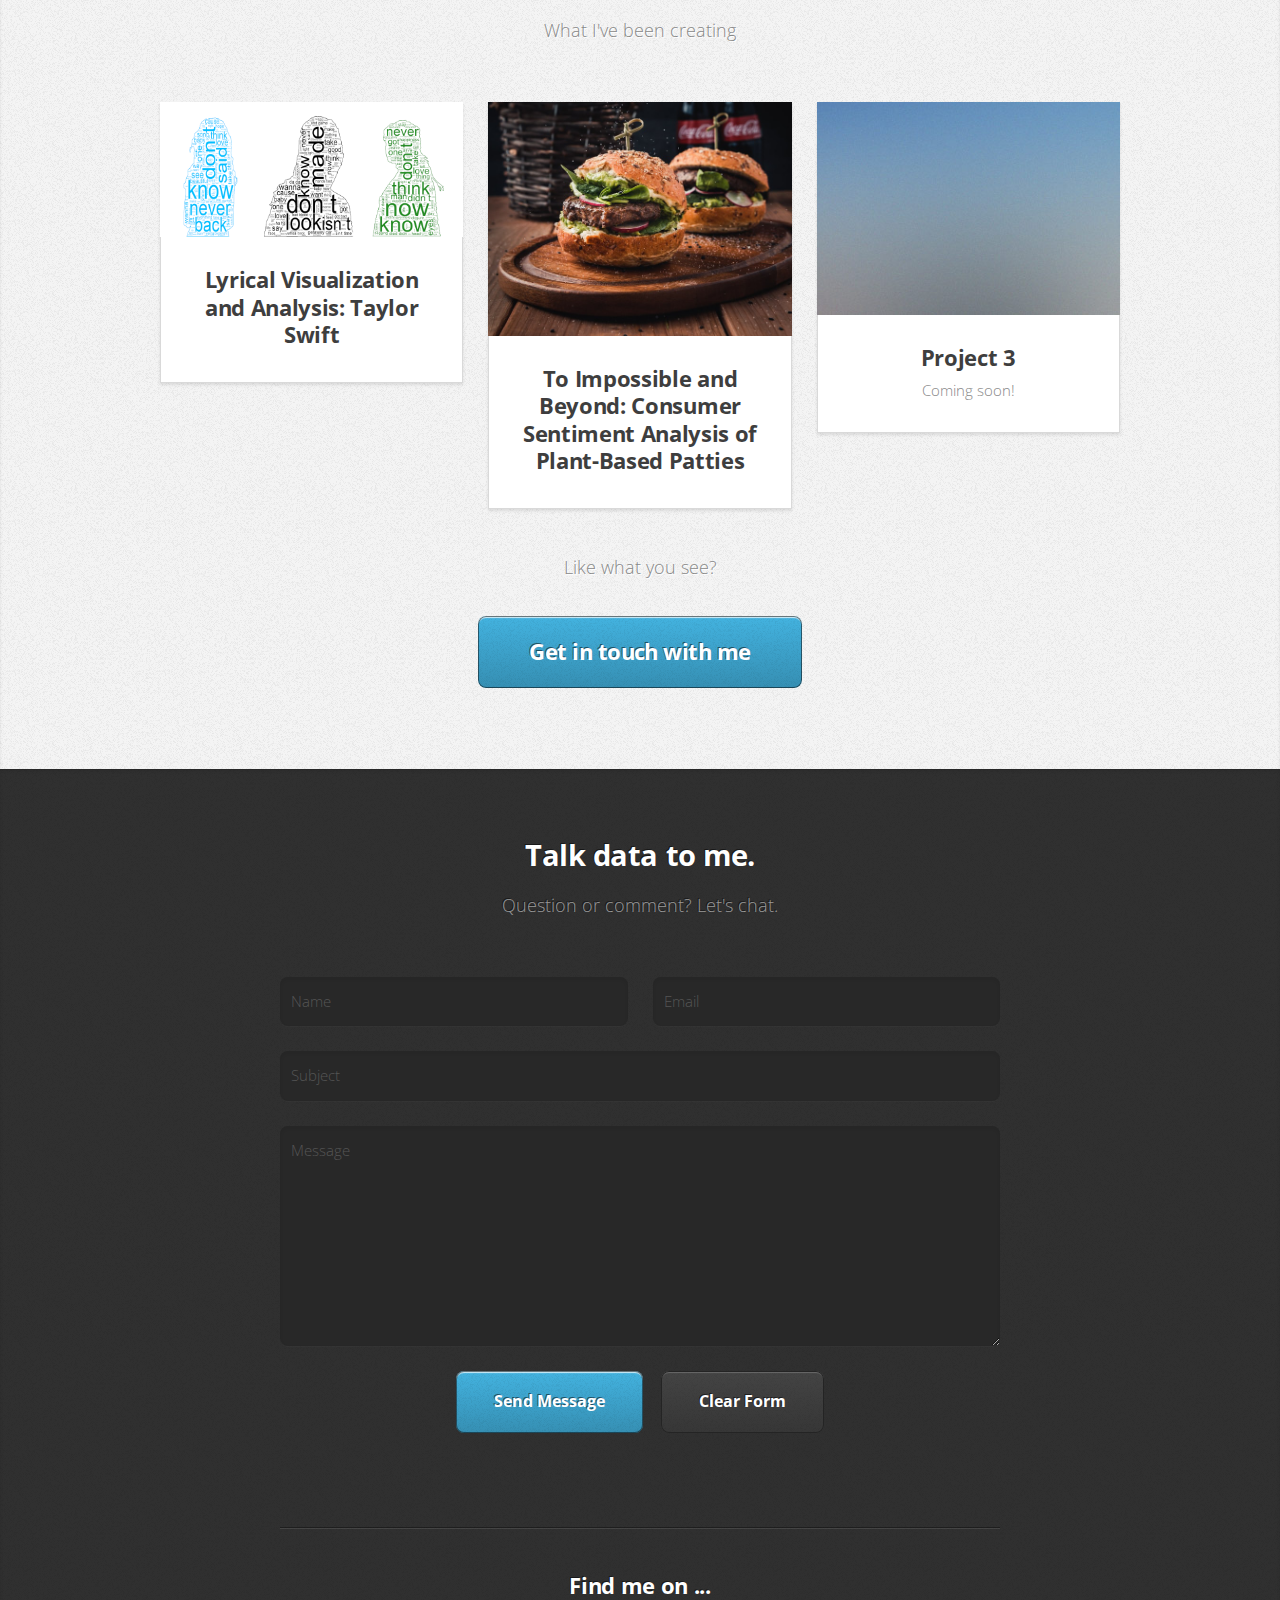
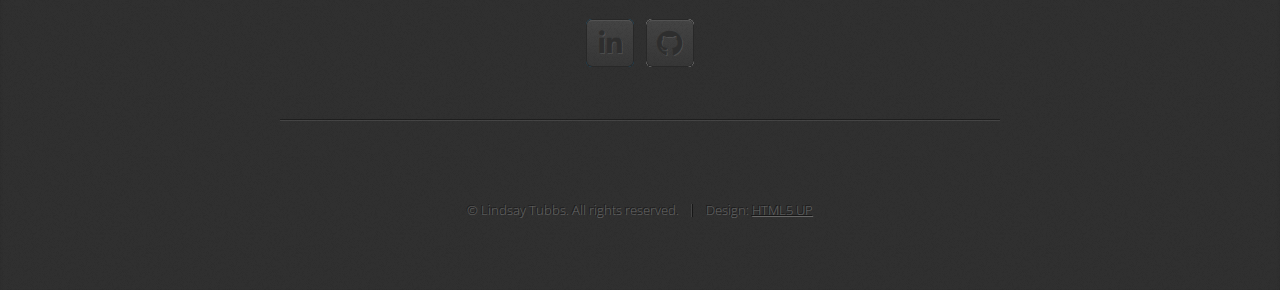
==== commit bd37128c: "Update index.html" ====
--- a/index.html
+++ b/index.html
@@ -99,9 +99,9 @@
 						</div>
 						<div class="col-4 col-6-medium col-12-small">
 							<article class="box style2">
-								<a href="#" class="image featured"><img src="images/mae-mu-I7A_pHLcQK8-unsplash.jpg" alt="" /></a>
-								<h3><a href="#">To Impossible and Beyond: Consumer Sentiment Analysis of Plant-Based Patties</a></h3>
-								<p>Coming soon!</p>
+								<a href="portfolio_projects/project2.html" class="image featured"><img src="images/mae-mu-I7A_pHLcQK8-unsplash.jpg" alt="" /></a>
+								<h3><a href="portfolio_projects/project2.html">To Impossible and Beyond: Consumer Sentiment Analysis of Plant-Based Patties</a></h3>
+								<!-- <p>Coming soon!</p> -->
 							</article>
 						</div>
 						<div class="col-4 col-6-medium col-12-small">
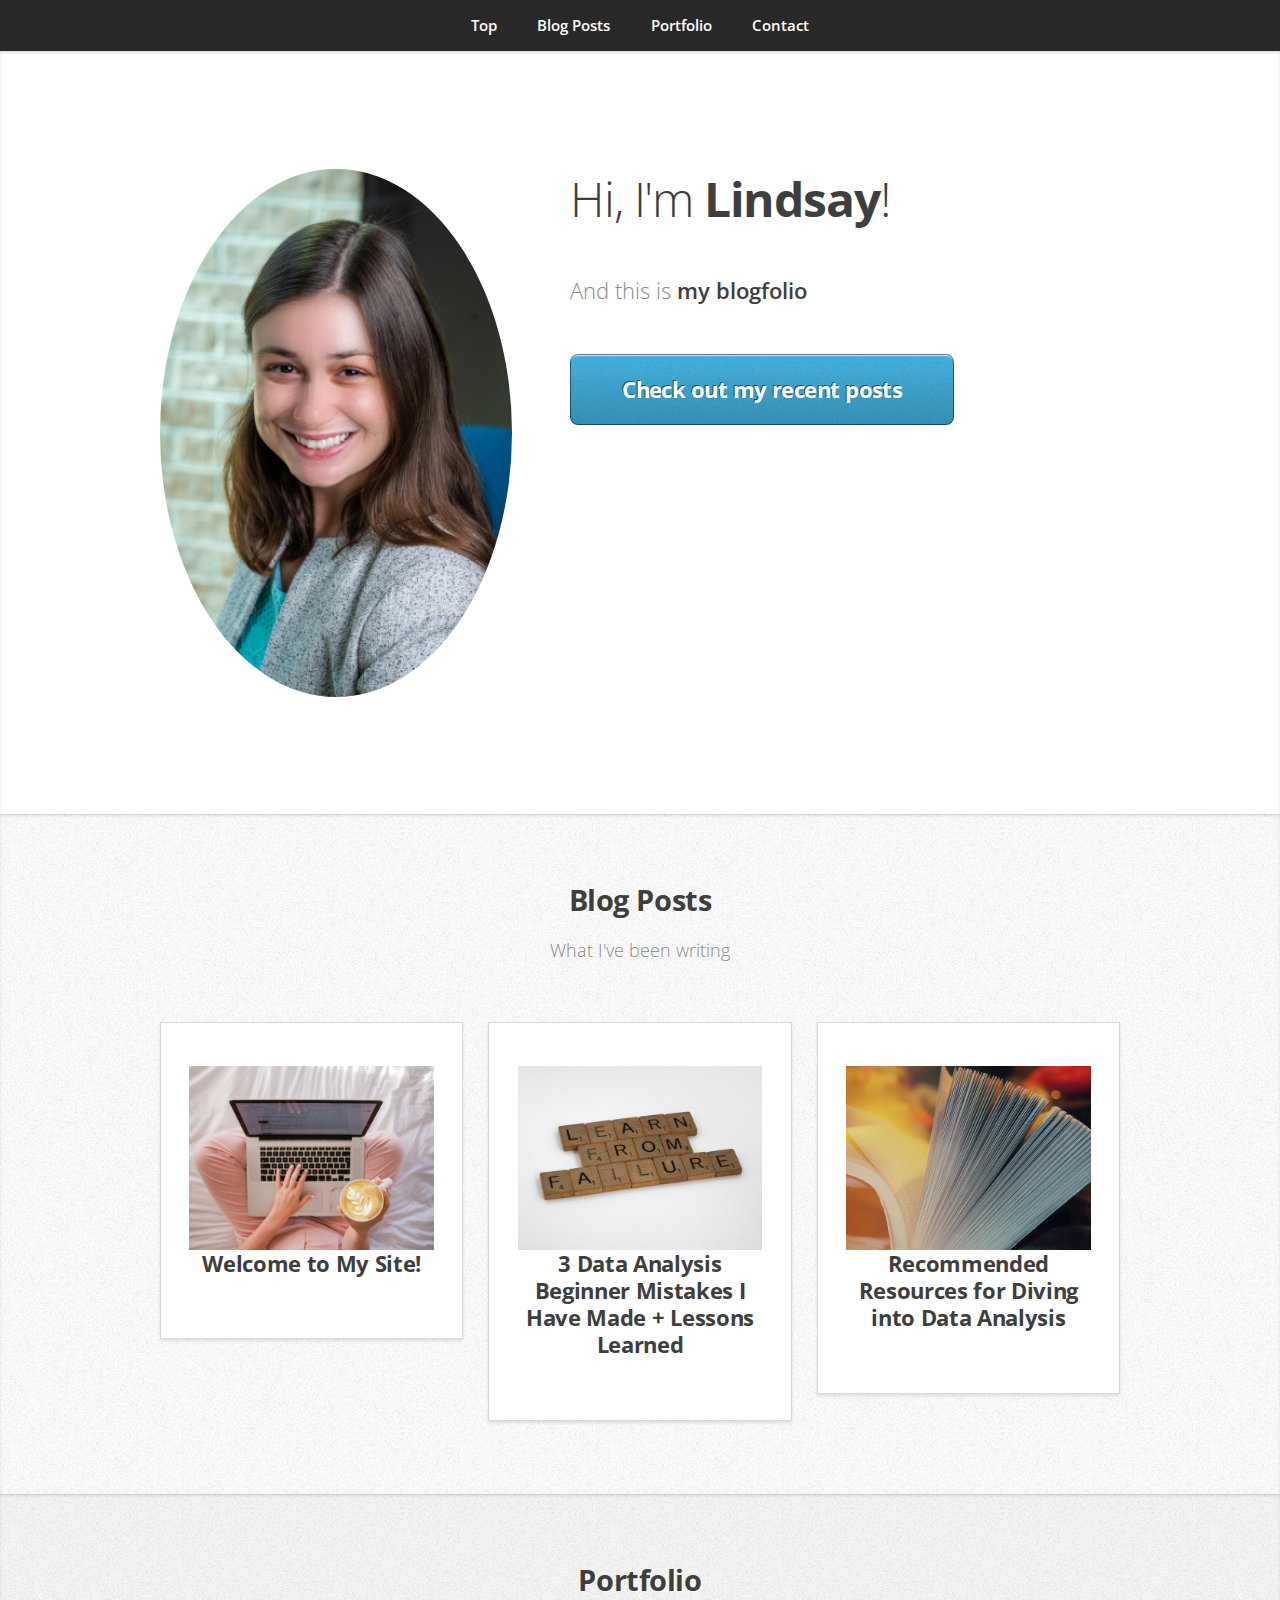
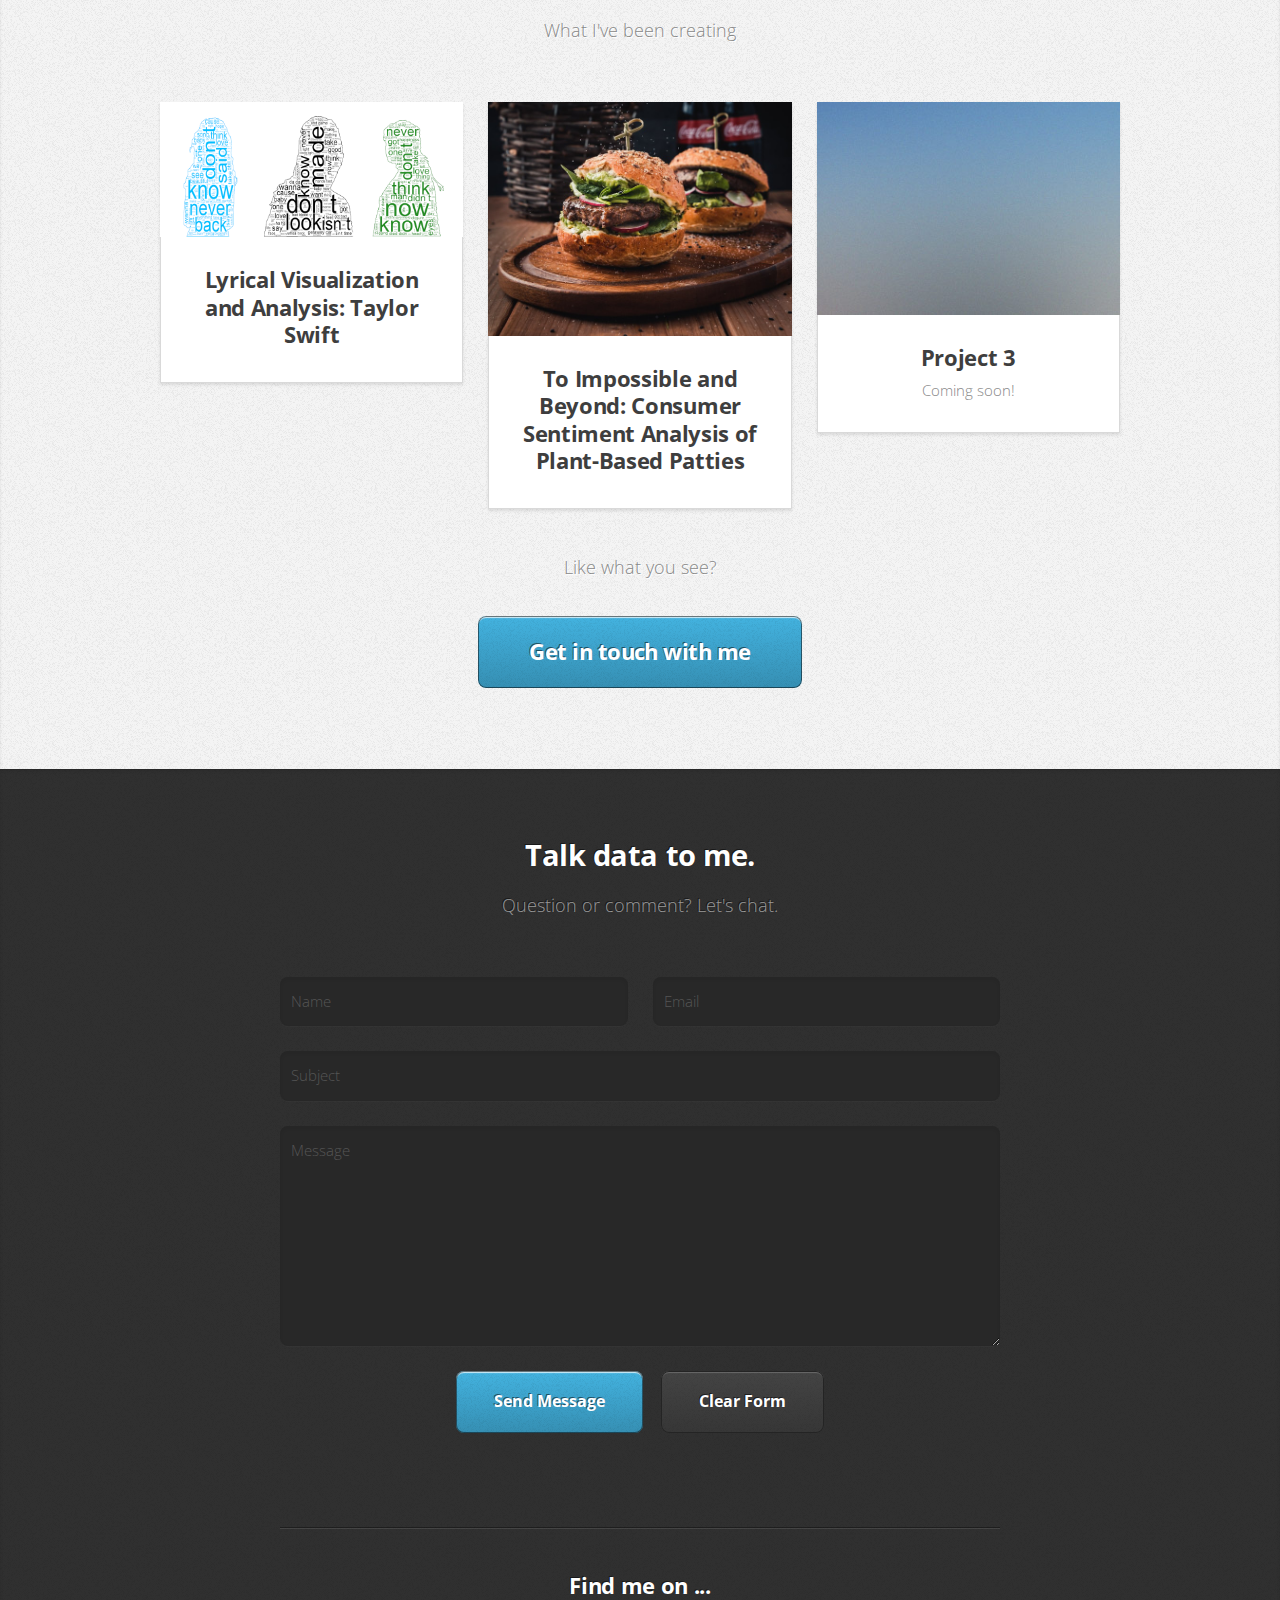
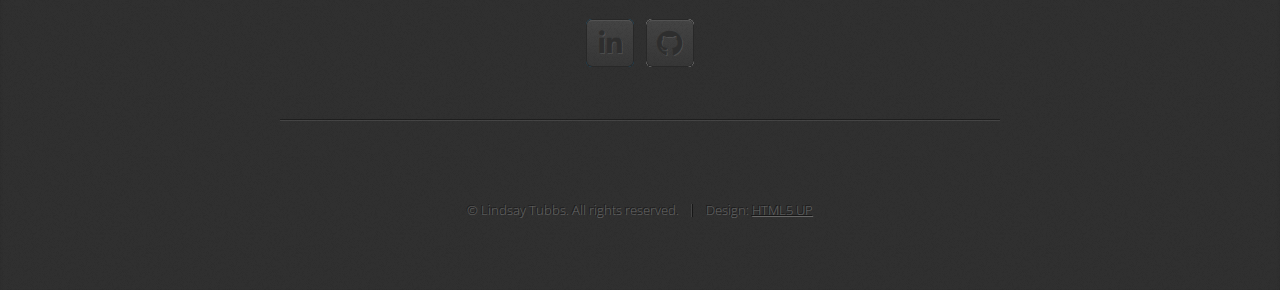
==== commit d5a37ebd: "Update index.html" ====
--- a/index.html
+++ b/index.html
@@ -70,8 +70,8 @@
 							<section class="box style1">
 								<span class="image fit"><img src="images/anastasia-zhenina-XOW1WqrWNKg-unsplash.jpg" alt="" /></span>
 								<!-- <span class="icon featured fa-thumbs-up"></span> -->
-								<h3><a href="#">Recommended Resources for Diving into Data Analysis</a></h3>
-								<p>Coming soon!</p>
+								<h3><a href="blog_posts/blogpost3.html">Recommended Resources for Diving into Data Analysis</a></h3>
+								<!-- <p>Coming soon!</p> -->
 							</section>
 						</div>
 					</div>
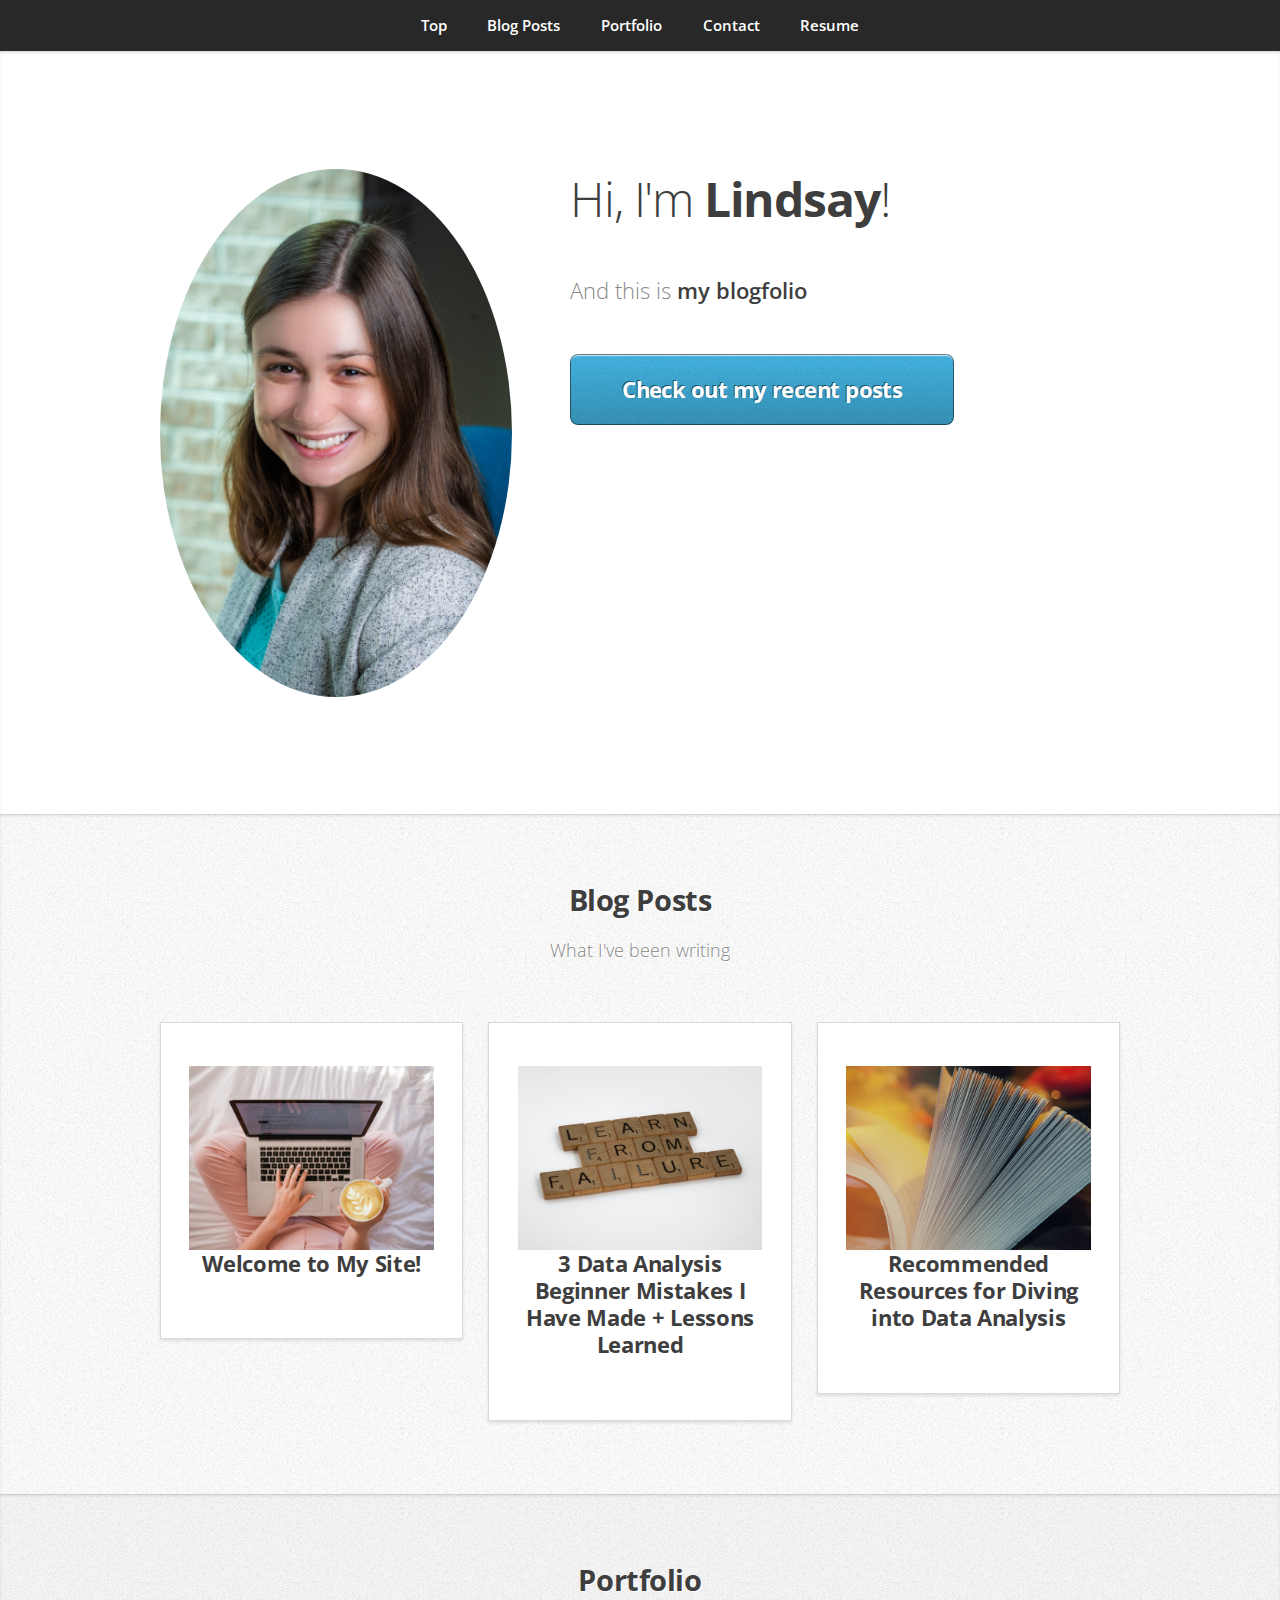
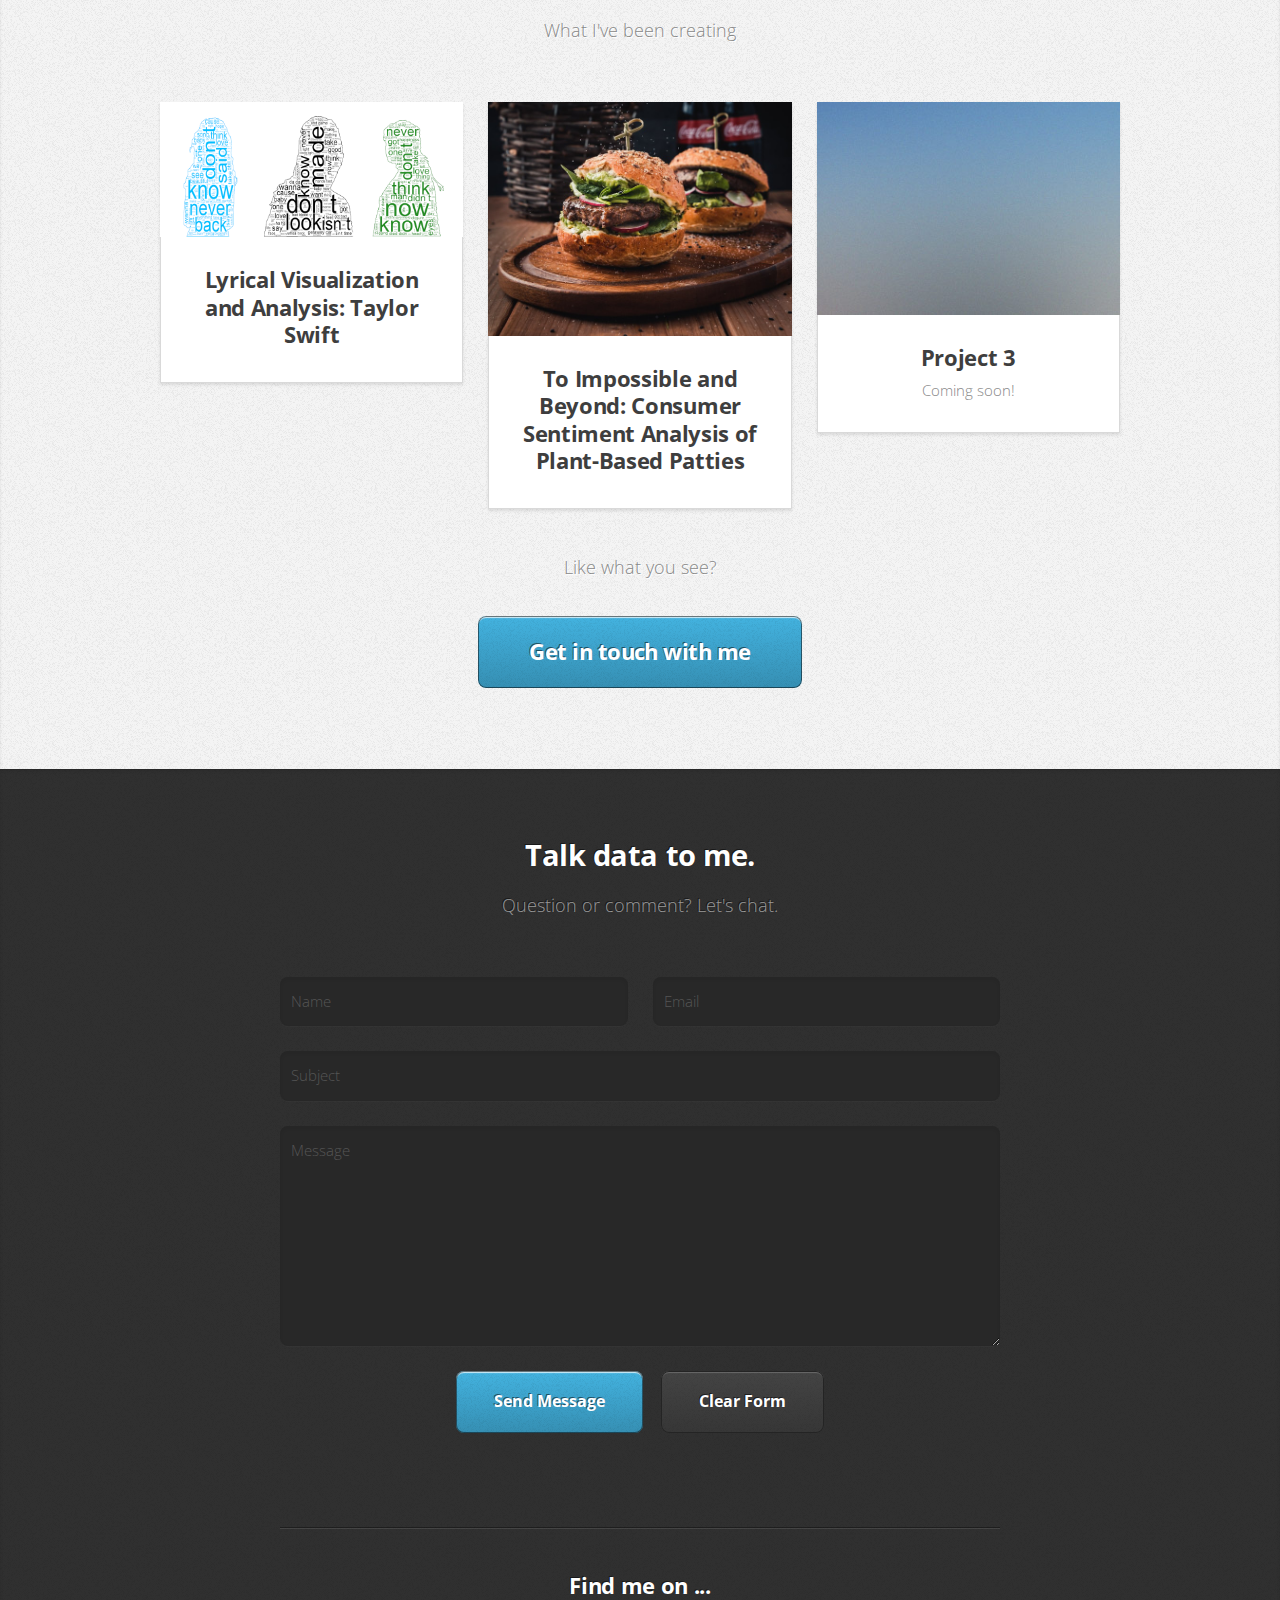
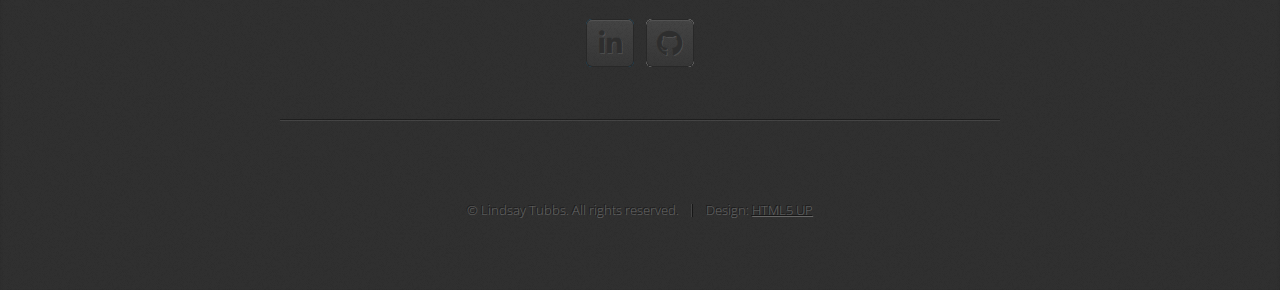
==== commit 02a06d9c: "Add resume" ====
--- a/index.html
+++ b/index.html
@@ -20,6 +20,8 @@
 					<li><a href="#work">Blog Posts</a></li>
 					<li><a href="#portfolio">Portfolio</a></li>
 					<li><a href="#contact">Contact</a></li>
+
+					<li><a href="assets/Lindsay Tubbs Resume Data Analyst.pdf">Resume</a></li>
 				</ul>
 			</nav>
 
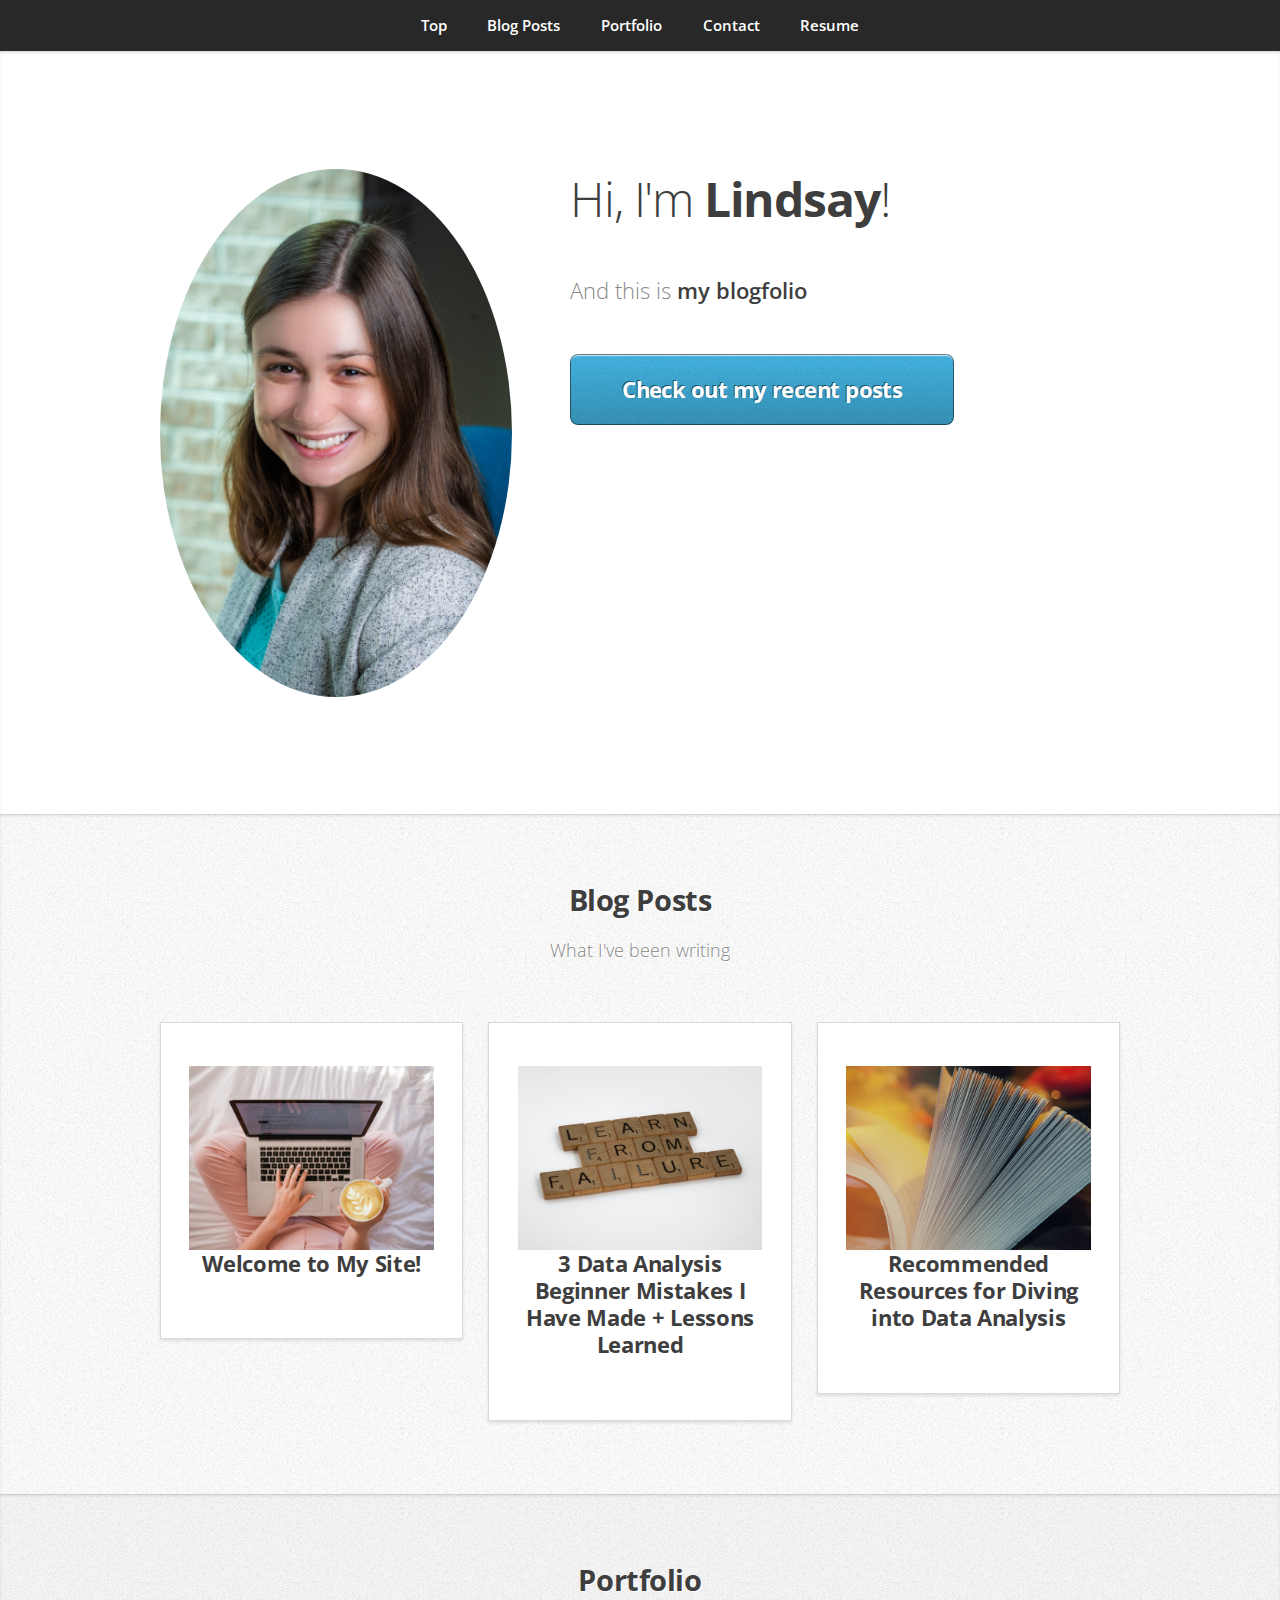
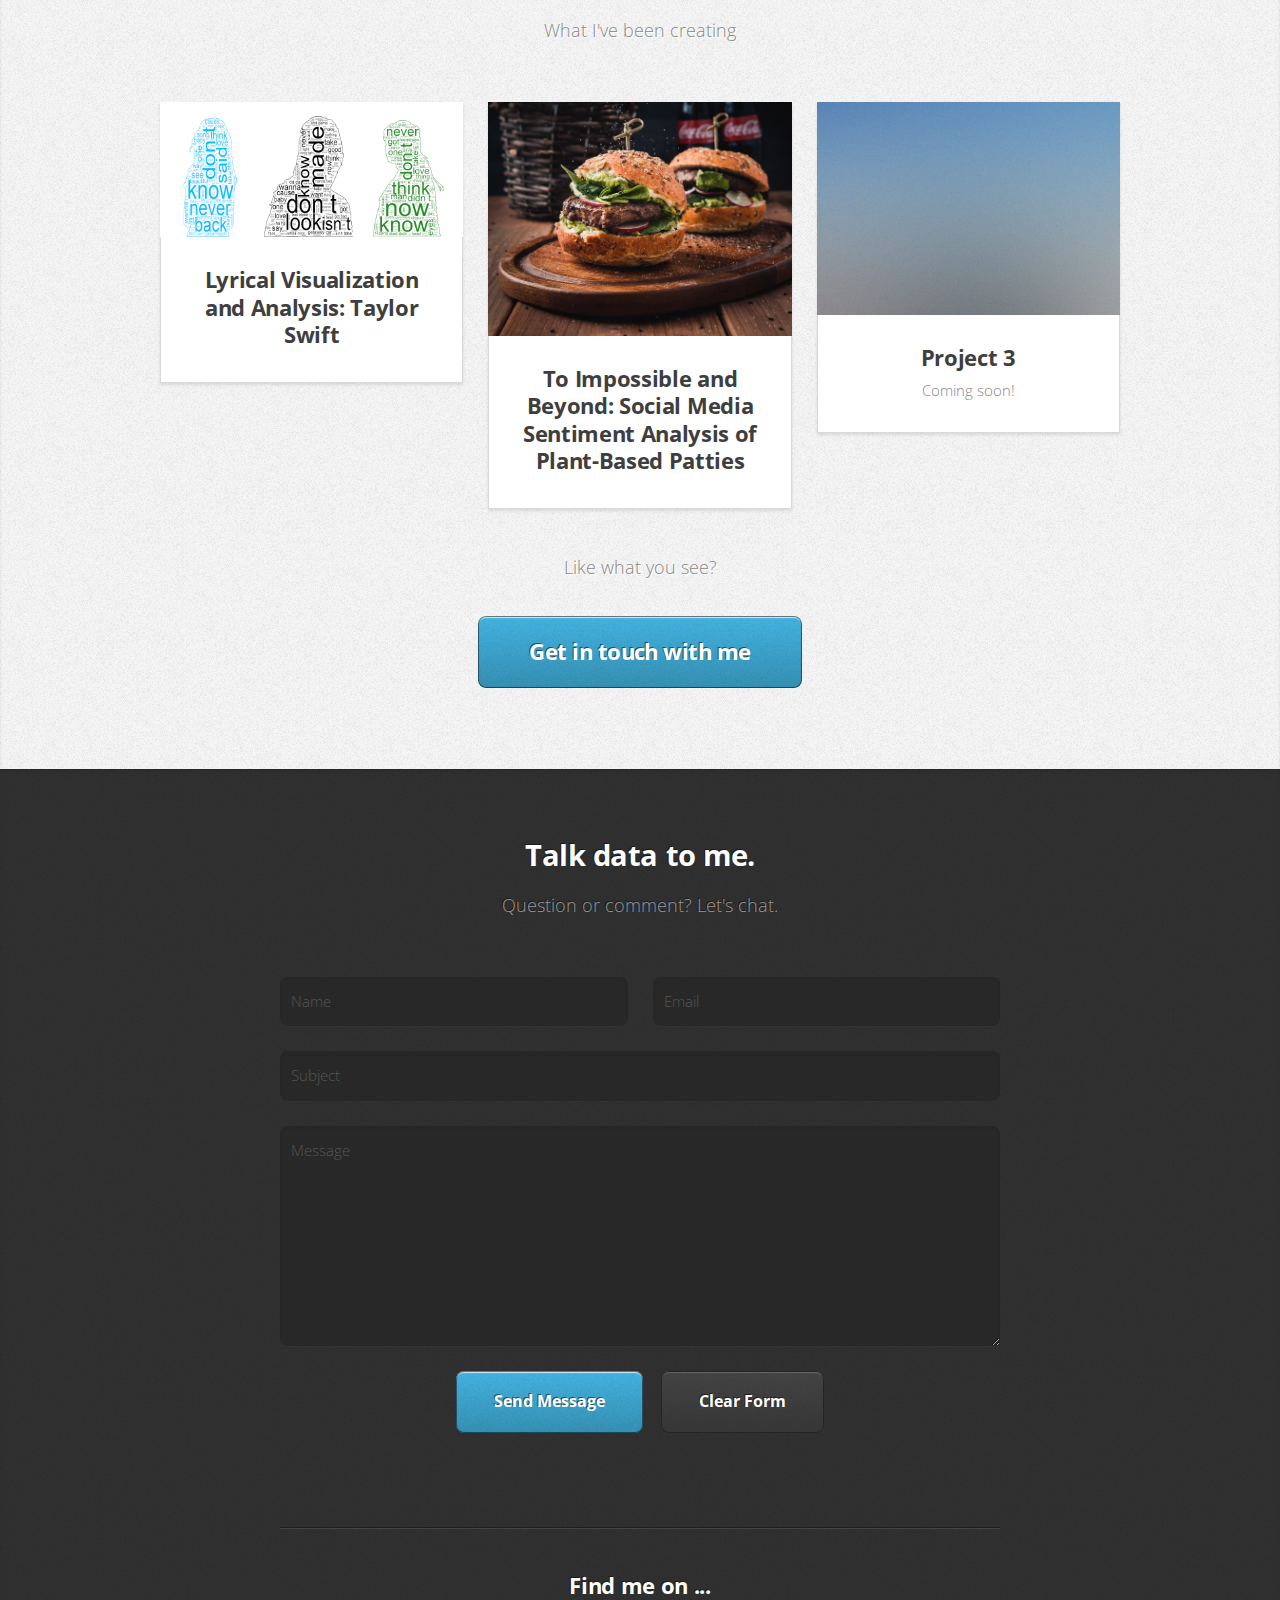
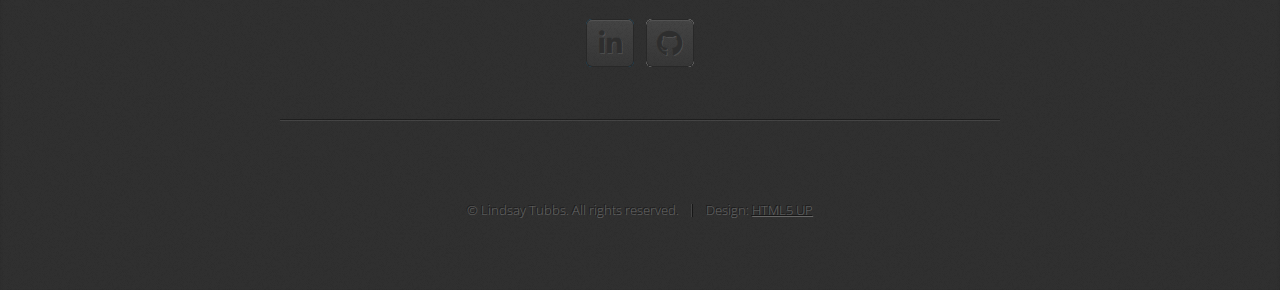
==== commit f0239eb7: "Add updates" ====
--- a/index.html
+++ b/index.html
@@ -20,7 +20,6 @@
 					<li><a href="#work">Blog Posts</a></li>
 					<li><a href="#portfolio">Portfolio</a></li>
 					<li><a href="#contact">Contact</a></li>
-
 					<li><a href="assets/Lindsay Tubbs Resume Data Analyst.pdf">Resume</a></li>
 				</ul>
 			</nav>
@@ -102,7 +101,7 @@
 						<div class="col-4 col-6-medium col-12-small">
 							<article class="box style2">
 								<a href="portfolio_projects/project2.html" class="image featured"><img src="images/mae-mu-I7A_pHLcQK8-unsplash.jpg" alt="" /></a>
-								<h3><a href="portfolio_projects/project2.html">To Impossible and Beyond: Consumer Sentiment Analysis of Plant-Based Patties</a></h3>
+								<h3><a href="portfolio_projects/project2.html">To Impossible and Beyond: Social Media Sentiment Analysis of Plant-Based Patties</a></h3>
 								<!-- <p>Coming soon!</p> -->
 							</article>
 						</div>
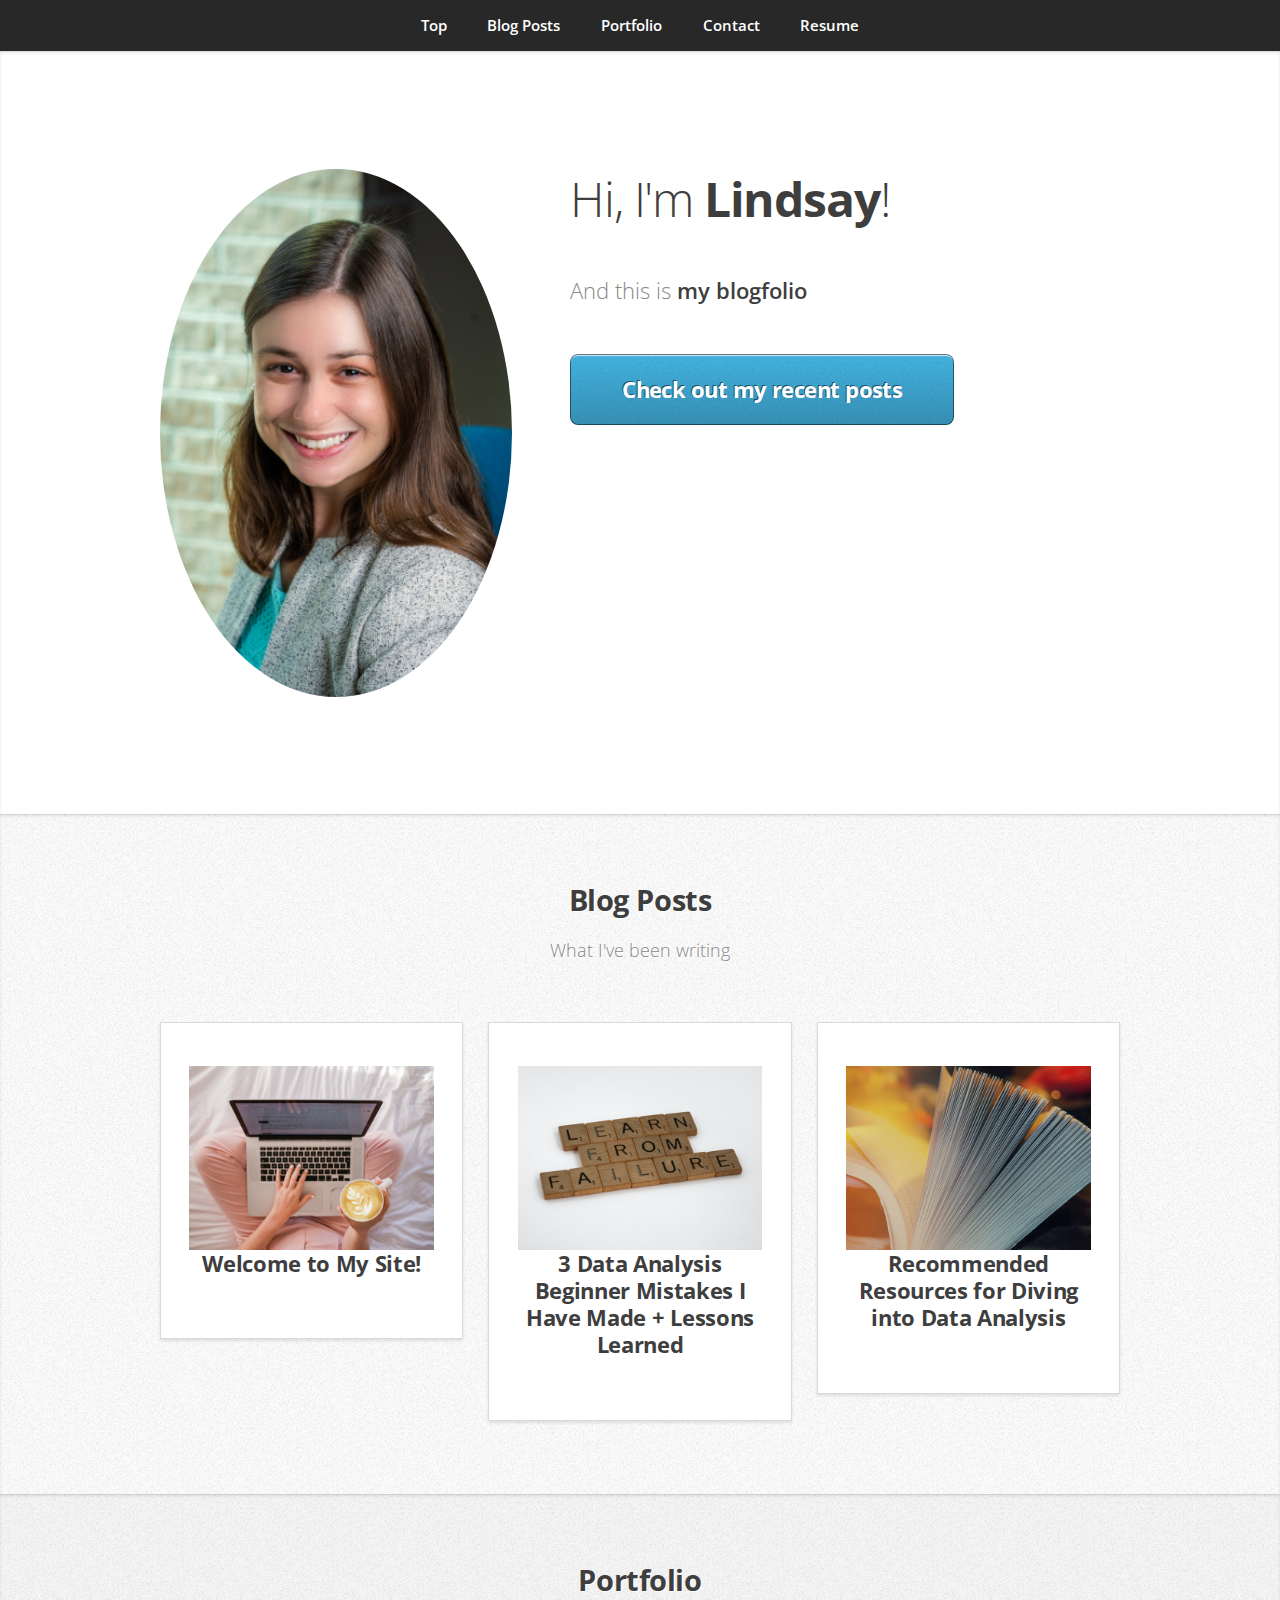
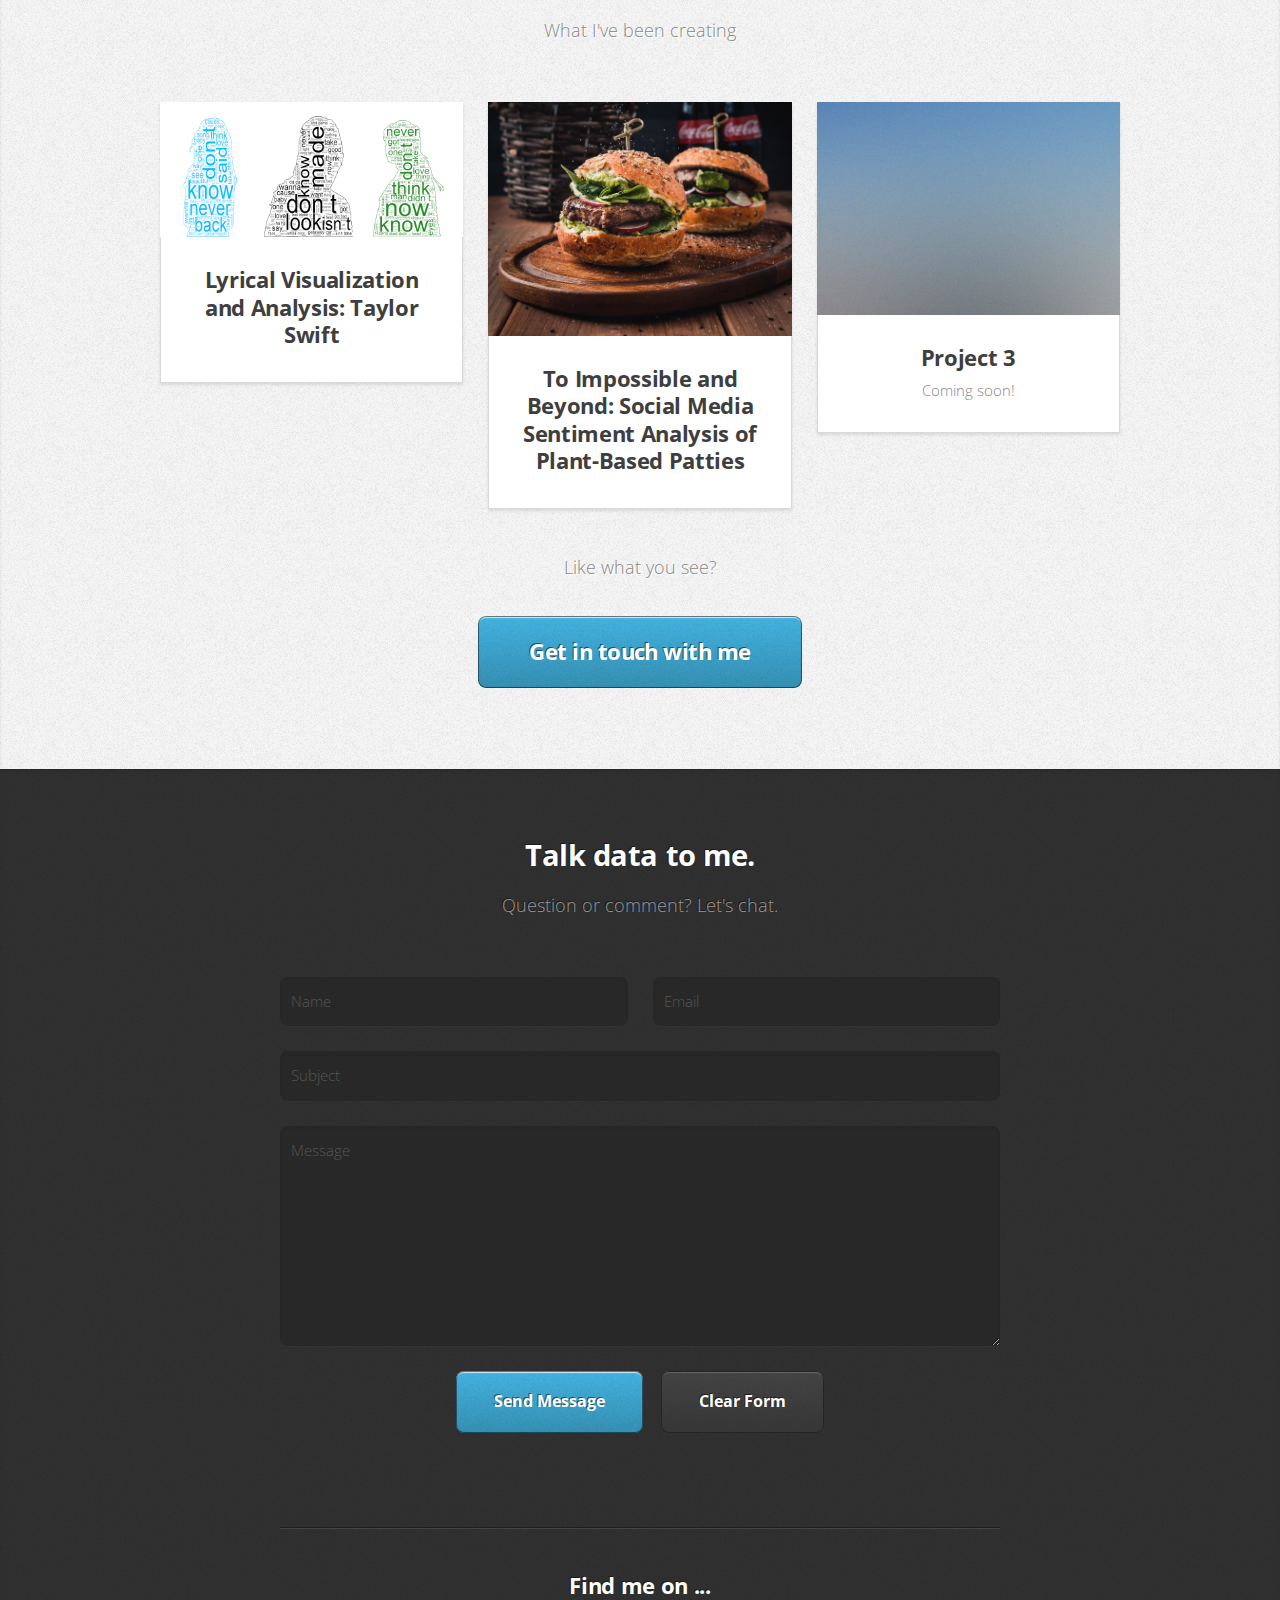
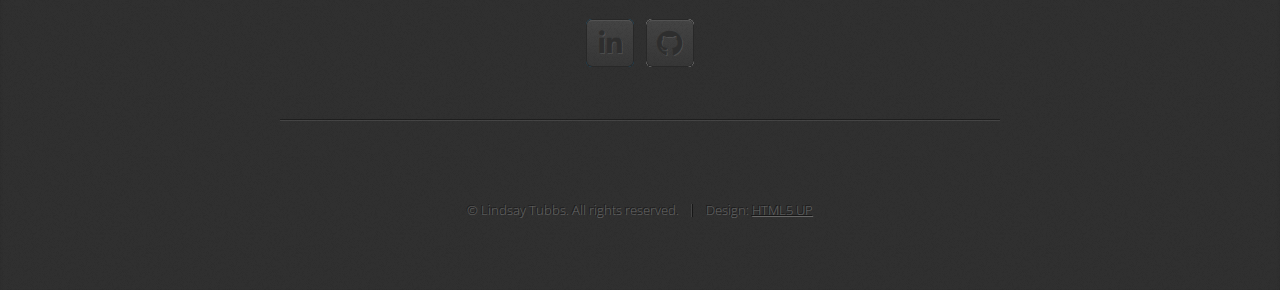
==== commit f9adc633: "Update headshot" ====
--- a/index.html
+++ b/index.html
@@ -11,6 +11,17 @@
 		<meta name="viewport" content="width=device-width, initial-scale=1, user-scalable=no" />
 		<link rel="stylesheet" href="assets/css/main.css" />
 	</head>
+
+	<!-- Global site tag (gtag.js) - Google Analytics -->
+	<script async src="https://www.googletagmanager.com/gtag/js?id=G-3WZMWBBNMJ"></script>
+	<script>
+		window.dataLayer = window.dataLayer || [];
+		function gtag(){dataLayer.push(arguments);}
+		gtag('js', new Date());
+
+		gtag('config', 'G-3WZMWBBNMJ');
+	</script>
+
 	<body class="is-preload">
 
 		<!-- Nav -->
@@ -29,7 +40,7 @@
 				<div class="container">
 					<div class="row">
 						<div class="col-4 col-5-large col-12-medium">
-							<span class="image fit"><img src="images/DSC01674_scaled_smallest.png" alt="" /></span>
+							<span class="image fit"><img src="images/DSC01674_small.png" alt="" /></span>
 						</div>
 						<div class="col-8 col-7-large col-12-medium">
 							<header>
